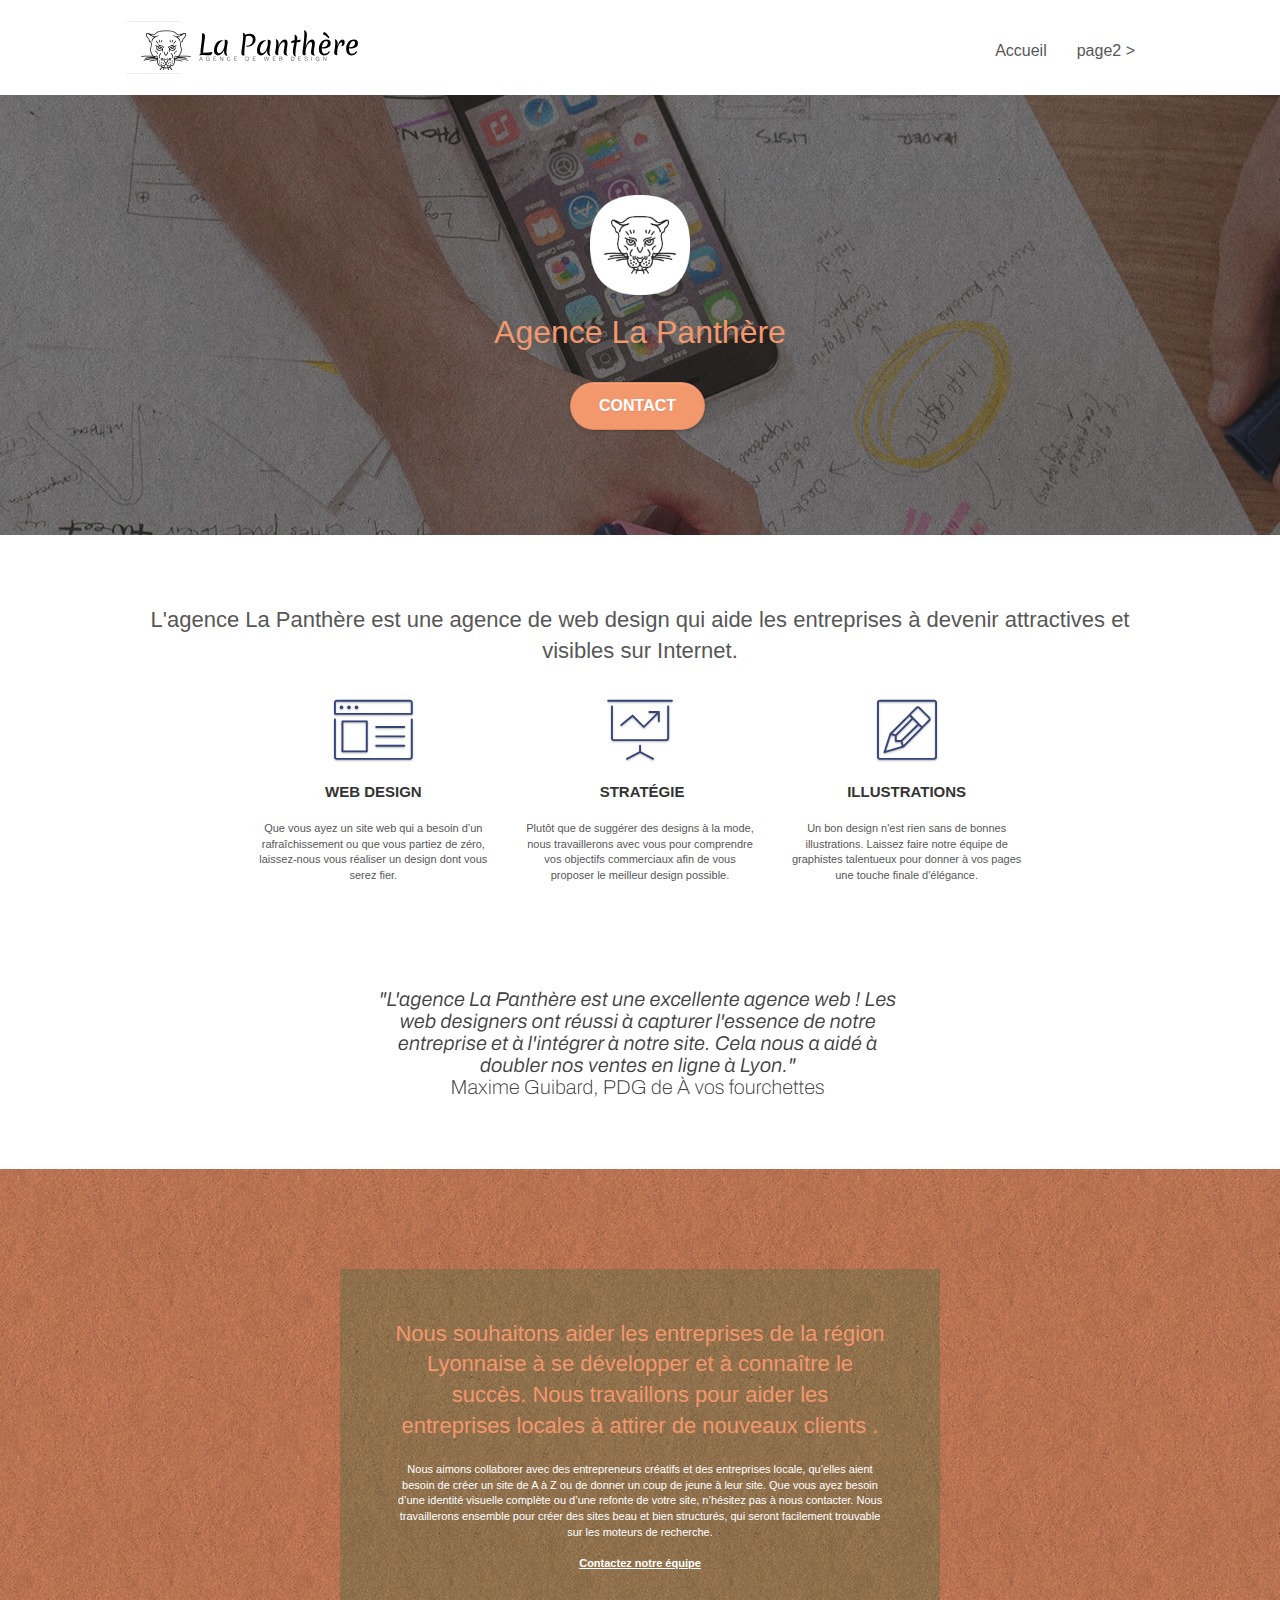
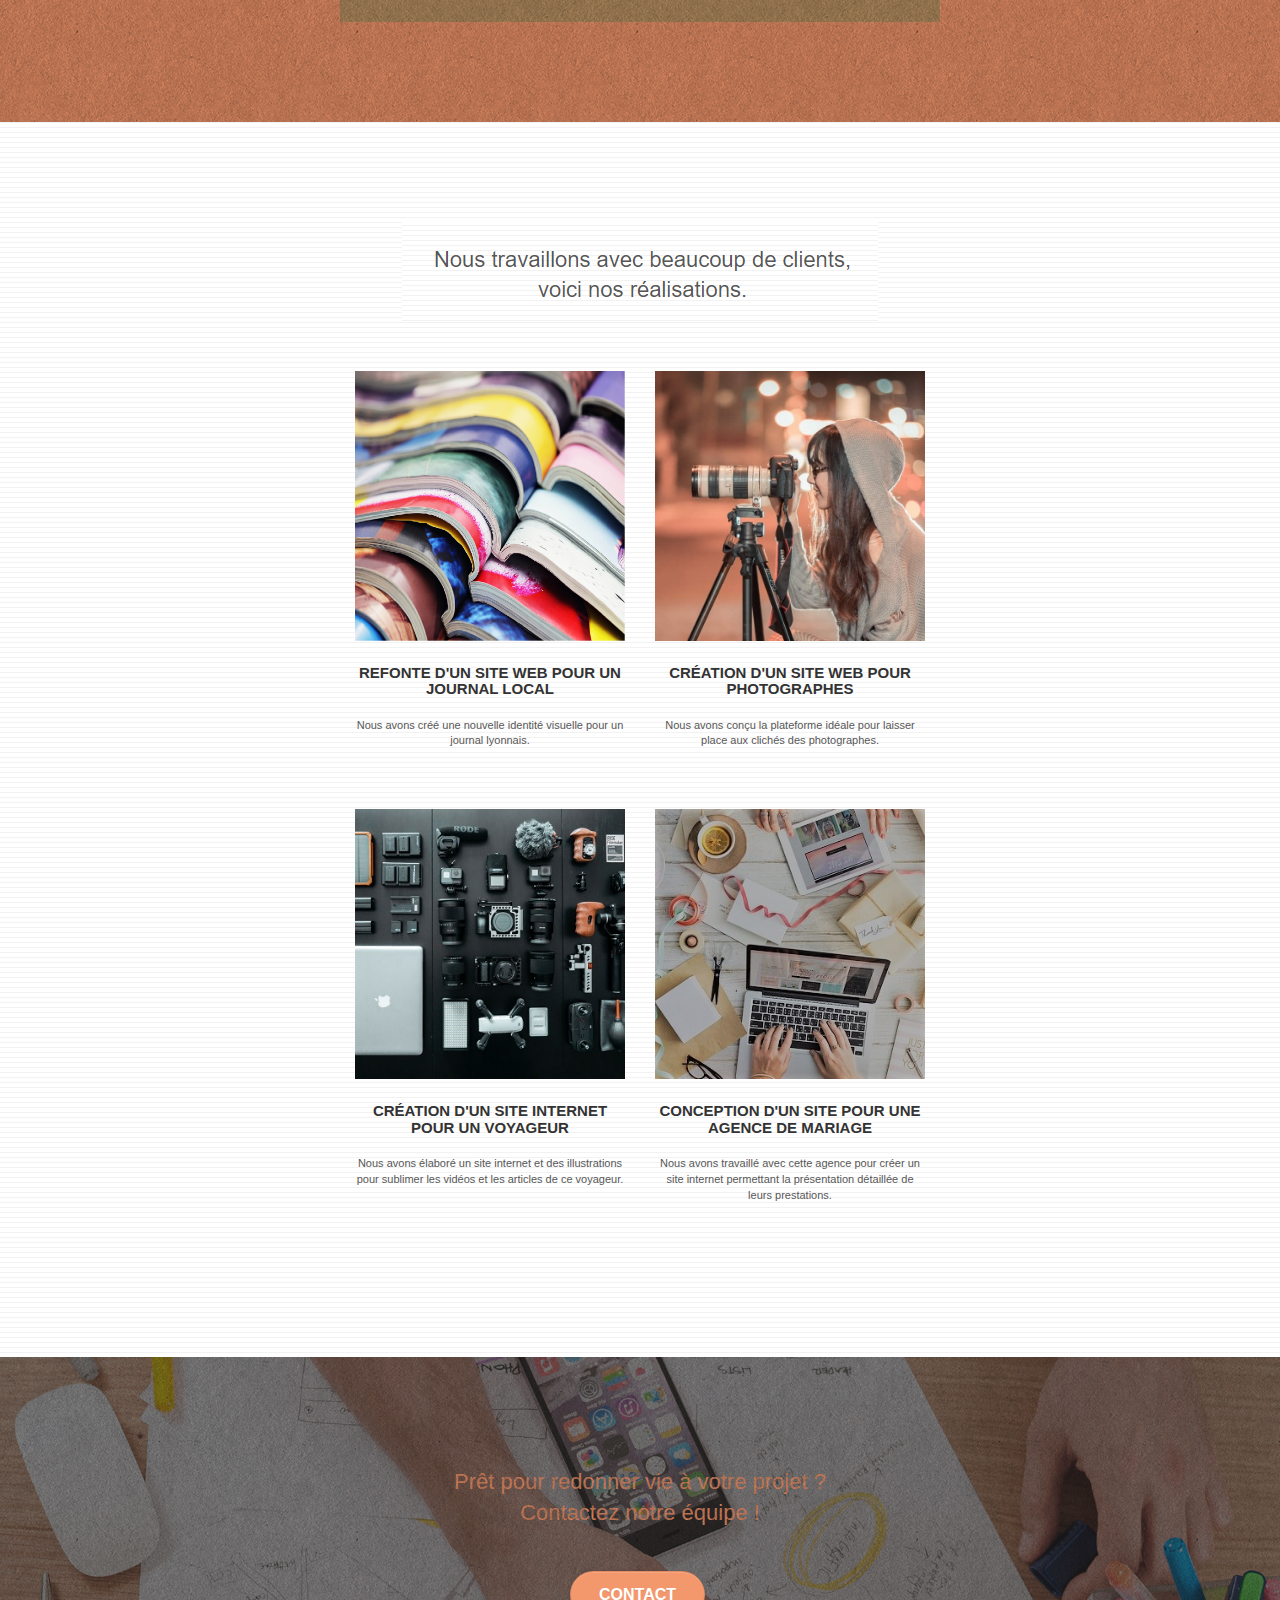
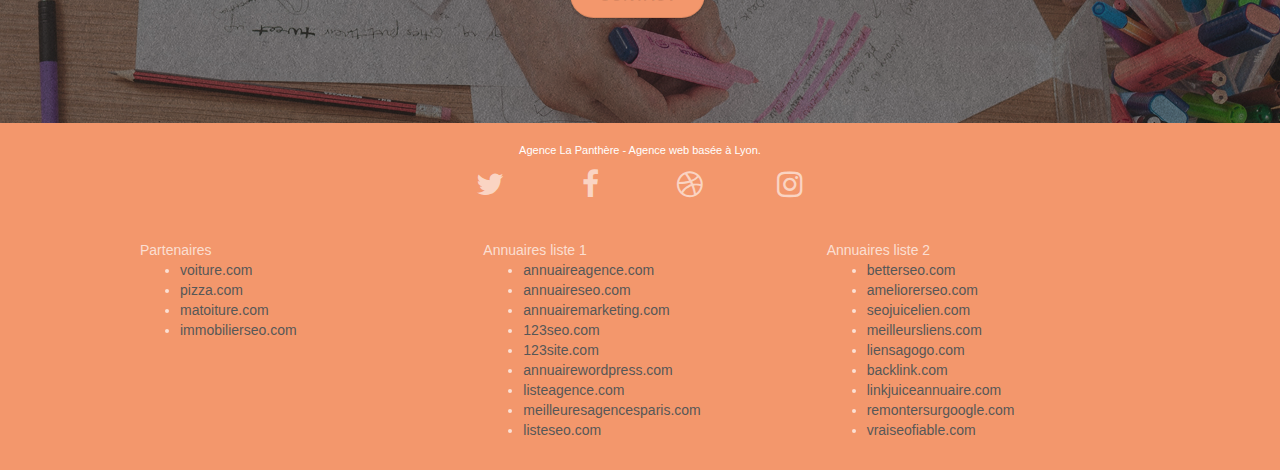
==== index.html @ 5bd0bd80 "website la Panthère optimisé SEO" ====
<!doctype html>
<html lang="Default">
<head>
    <meta charset="utf-8">
    <meta name="keywords" content="seo, google, site web, site internet, agence design paris, agence design, agence design,agence design,agence design,agence design,agence design,agence design,agence design,agence design">
    <meta name="description" content="La Panthère est une agence webdesign à Lyon. Nous accompagnons nos clients dans leur stratégie : design, illustrations, conseils. Découvrez l'agence.">
    <meta name="viewport" content="width=device-width, initial-scale=1.0, viewport-fit=cover">
    <link rel="shortcut icon" type="image/png" href="favicon.jpg">
    
	<link rel="stylesheet" type="text/css" href="./css/bootstrap.css">
	<link rel="stylesheet" type="text/css" href="style.css">
	<link rel="stylesheet" type="text/css" href="./css/font-awesome.css">
	<link rel="stylesheet" type="text/css" href="./css/et-line.css">
	
    
	<script src="./js/jquery-2.1.0.js"></script>
	<script src="./js/bootstrap.js"></script>
	<script src="./js/blocs.js"></script>
	<script src="./js/jquery.touchSwipe.js" defer></script>
	<script src="./js/gmaps.js"></script>

    <title>La Panthère | Agence Web | Design | Lyon</title>

    
<!-- Analytics -->
 
<!-- Analytics END -->
    
</head>
<body>
<!-- Principal conteneur -->
<div class="page-container">
    
<!-- bloc-0 -->
<div class="bloc bgc-white l-bloc " id="bloc-0">
	<div class="container bloc-sm">

		<nav class="navbar row">
			<div class="navbar-header">
				<div class="keywords" style="color:#cccccc;font-size:1px;">Agence web à paris, stratégie web, web design, illustrations, design de site web, site web, web, internet, site internet, site</div>
				<a class="navbar-brand" href="index.html"><img src="img/agence-la-panthere-monochrome.svg" alt="paris web design logo agence web meilleure agence" height="40" /></a>
				<div class="keywords" style="color:#cccccc;font-size:1px;">Agence web à paris, stratégie web, web design, illustrations, design de site web, site web, web, internet, site internet, site</div>
				<button id="nav-toggle" type="button" class="ui-navbar-toggle navbar-toggle" data-toggle="collapse" data-target=".navbar-1">
					<span class="sr-only">Toggle navigation</span><span class="icon-bar"></span><span class="icon-bar"></span><span class="icon-bar"></span>
				</button>
			</div>
			<div class="collapse navbar-collapse navbar-1 special-dropdown-nav">
				<ul class="site-navigation nav navbar-nav">
					<li>
						<a href="index.html">Accueil</a>
					</li>
					<li>
					</li>
					<li>
						<a href="page2.html">page2 &gt;</a>
					</li>
				</ul>
			</div>
		</nav>
	</div>
</div>
<!-- bloc-0 END -->

<!-- bloc-1-presentation -->
<div class="bloc bgc-dark-slate-blue bg-banniere d-bloc bg-t-edge bloc-bg-texture texture-paper b-parallax" id="bloc-1-hero">
	<div class="container bloc-lg">
		<div class="row tight-width-whitespace">
			<div class="col-sm-12">
				<img src="img/logo.png" class="center-block image-resize-mode" width="100" alt="Agence La Panthère, agence web paris, création logo paris" />
				<h1 class="text-center hero-bloc-text tc-white ">
					Agence La Panthère
				</h1>
				<div class="text-center">
					<a href="page2.html" class="btn btn-lg btn-clean btn-rd cta-hero btn-atomic-tangerine" id="cta-hero">Contact</a>
				</div>
			</div>
		</div>
	</div>
</div>
<!-- bloc-1-presentation END -->

<!-- bloc-2-services -->
<div class="bloc bgc-white l-bloc" id="bloc-2-services">
	<div class="container bloc-md">
		<div class="row">
			<div class="col-sm-12 text-center">
				<h2>L'agence La Panthère est une agence de web design qui aide les entreprises à devenir attractives et visibles sur Internet.</h2>
			</div>
		</div>
		<div class="row voffset-lg med-width-whitespace">
			<div class="col-sm-4">
				<div class="text-center">
					<span class="et-icon-browser sm-shadow icon-dark-slate-blue icons icon-lg"></span>
				</div>
				<h3 class="mg-md text-center">
					Web design
				</h3>
				<p class="text-center ">
					Que vous ayez un site web qui a besoin d&rsquo;un rafraîchissement ou que vous partiez de zéro, laissez-nous vous réaliser un design dont vous serez fier.
				</p>
			</div>
			<div class="col-sm-4">
				<div class="text-center">
					<span class="et-icon-presentation sm-shadow icon-dark-slate-blue icons icon-lg"></span>
				</div>
				<h3 class="mg-md text-center">
					&nbsp;Stratégie
				</h3>
				<p class="text-center ">
					Plutôt que de suggérer des designs à la mode, nous travaillerons avec vous pour comprendre vos objectifs commerciaux afin de vous proposer le meilleur design possible.<br>
				</p>
			</div>
			<div class="col-sm-4">
				<div class="text-center">
					<span class="et-icon-edit sm-shadow icon-dark-slate-blue icons icon-lg"></span>
				</div>
				<h3 class="mg-md text-center">
					Illustrations
				</h3>
				<p class="text-center ">
					Un bon design n'est rien sans de bonnes illustrations. Laissez faire notre équipe de graphistes talentueux pour donner à vos pages une touche finale d'élégance.
				</p>
			</div>
		</div>
		<div class="row voffset-lg voffset">
			<div class="col-xs-12 col-md-8 col-md-offset-2 text-center">
				<img alt="agence web, agence web paris, web design paris, stratégie web" src="img/citation.png" />

			</div>
		</div>
	</div>
</div>
<!-- bloc-2-services END -->

<!-- bloc-3-what-i-do -->
<div class="bloc tc-white bgc-atomic-tangerine bg-presentation d-bloc bloc-bg-texture texture-paper b-parallax" id="bloc-3-what-i-do">
	<div class="container bloc-lg">
		<div class="row tight-width-whitespace black-background">
			<div class="col-sm-12">
				<h2 class="mg-md text-center tc-white">
					Nous souhaitons aider les entreprises de la région Lyonnaise à se développer et à connaître le succès. Nous travaillons pour aider les entreprises locales à attirer de nouveaux clients .<br>
				</h2>
				<p class="text-center white">
					Nous aimons collaborer avec des entrepreneurs créatifs et des entreprises locale, qu’elles aient besoin de créer un site de A à Z ou de donner un coup de jeune à leur site. Que vous ayez besoin d’une identité visuelle complète ou d’une refonte de votre site, n’hésitez pas à nous contacter. Nous travaillerons ensemble pour créer des sites beau et bien structurés, qui seront facilement trouvable sur les moteurs de recherche. <br><br><a class="ltc-white bold-link" href="page2.html">Contactez notre équipe</a><br>
				</p>
			</div>
		</div>
	</div>
</div>
<!-- bloc-3-what-i-do END -->

<!-- bloc-4-portfolio -->
<div class="bloc bgc-white bg-lines-h2-bg bg-repeat l-bloc" id="bloc-4-portfolio">
	<div class="container bloc-lg">
		<div class="row">
			<div class="col-sm-12 text-center">
				<img alt="agence web, agence web paris, web design paris, stratégie web" src="img/title2.png" />
			</div>
		</div>
		<div class="row tight-width-whitespace portfolio-row">
			<div class="col-sm-6">
				<a href="#" data-lightbox="img/1.jpg" data-gallery-id="gallery-1" data-caption="Refonte d'un site web pour un journal local" data-frame="snapshot-lb"><img src="img/1.jpg" alt="paris web design logo agence web meilleure agence et refonte site web journal" class="img-responsive portfolio-thumb" /></a>
				<h3 class="mg-md text-center">
					Refonte d'un site web pour un journal local
				</h3>
				<p class="text-center">
					Nous avons créé une nouvelle identité visuelle pour un journal lyonnais.
				</p>
			</div>
			<div class="col-sm-6">
				<a href="#" data-lightbox="img/2.jpg" data-gallery-id="gallery-1" data-caption="Création d'un site web pour photographes" data-frame="snapshot-lb"><img src="img/2.jpg" class="img-responsive portfolio-thumb" alt="paris web design logo agence web meilleure agence, Création d'un site web pour photographes" /></a>
				<h3 class="mg-md text-center">
					Création d'un site web pour photographes
				</h3>
				<p class="text-center">
					Nous avons conçu la plateforme idéale pour laisser place aux clichés des photographes.
				</p>
			</div>
		</div>
		<div class="row tight-width-whitespace portfolio-row">
			<div class="col-sm-6">
				<a href="#" data-lightbox="img/3.bmp" data-gallery-id="gallery-1" data-caption="Création d'un site internet pour un voyageur" data-frame="snapshot-lb"><img src="img/3.bmp" class="img-responsive portfolio-thumb" alt="paris web design logo agence web meilleure agence, Création d'un site web pour voyageur"/></a>
				<h3 class="mg-md text-center">
					Création d'un site internet pour un voyageur
				</h3>
				<p class="text-center">
					Nous avons élaboré un site internet et des illustrations pour sublimer les vidéos et les articles de ce voyageur.
				</p>
			</div>
			<div class="col-sm-6">
				<a href="#" data-lightbox="img/4.bmp" data-gallery-id="gallery-1" data-caption="Conception d'un site pour une agence de mariage" data-frame="snapshot-lb"><img src="img/4.bmp" class="img-responsive portfolio-thumb" alt="paris web design logo agence web meilleure agence, Création d'un site web pour agence de mariage" /></a>
				<h3 class="mg-md text-center">
					Conception d'un site pour une agence de mariage
				</h3>
				<p class="text-center">
					Nous avons travaillé avec cette agence pour créer un site internet permettant la présentation détaillée de leurs prestations.
				</p>
			</div>
		</div>
	</div>
</div>
<!-- bloc-4-portfolio END -->

<!-- bloc-5-cta -->
<div class="bloc bgc-dark-slate-blue bg-banniere d-bloc bloc-bg-texture texture-paper" id="bloc-5-cta">
	<div class="container bloc-lg">
		<div class="row">
			<h2 class="mg-md text-center tc-white">
				Prêt pour redonner vie à votre projet ?<br>Contactez notre équipe !
			</h2>
			<div class="col-sm-12 text-center">
				<a href="page2.html" class="btn btn-atomic-tangerine btn-clean btn-rd btn-lg cta-hero">Contact</a>
			</div>
		</div>
	</div>
</div>
<!-- bloc-5-cta END -->

<!-- Footer - bloc-8 -->
<div class="bloc bgc-atomic-tangerine d-bloc" id="bloc-8">
	<div class="container bloc-sm">
		<div class="row">
			<div class="col-sm-12">
				<p class="text-center white">
					Agence La Panthère - Agence web basée à Lyon.<br>
				</p>
				<div class="row row-no-gutters social">
					<div class="col-sm-3">
						<div class="text-center">
							<a class="social" href="index.html"><span class="fa fa-twitter icon-md"></span></a>
						</div>
					</div>
					<div class="col-sm-3">
						<div class="text-center">
							<a class="social" href="index.html"><span class="fa fa-facebook icon-md"></span></a>
						</div>
					</div>
					<div class="col-sm-3">
						<div class="text-center">
							<a class="social" href="index.html"><span class="fa fa-dribbble icon-md"></span></a>
						</div>
					</div>
					<div class="col-sm-3">
						<div class="text-center">
							<a class="social" href="index.html"><span class="fa fa-instagram icon-md"></span></a>
						</div>
					</div>
					<div class="keywords" style="color:#F3976C;">Agence web à paris, stratégie web, web design, illustrations, design de site web, site web, web, internet, site internet, site</div>
				</div>
				<div class="row">
					<div class="col-sm-4">
						Partenaires
							<ul>
								<li><a href="voiture.com">voiture.com</a></li>
								<li><a href="pizza.com">pizza.com</a></li>
								<li><a href="matoiture.com">matoiture.com</a></li>
								<li><a href="immobilierseo.com">immobilierseo.com</a></li>
							</ul>		
					</div>
					<div class="col-sm-4">
						Annuaires liste 1
						<ul>
							<li><a href="annuaireagence.com">annuaireagence.com</a></li>
							<li><a href="annuaireseo.com">annuaireseo.com</a></li>
							<li><a href="annuairemarketing.com">annuairemarketing.com</a></li>
							<li><a href="123seoture.com">123seo.com</a></li>
							<li><a href="123site.com">123site.com</a></li>
							<li><a href="annuairewordpress.com">annuairewordpress.com</a></li>
							<li><a href="listeagence.com">listeagence.com</a></li>
							<li><a href="meilleuresagencesparis.com">meilleuresagencesparis.com</a></li>
							<li><a href="listeseo.com">listeseo.com</a></li>
						</ul>
					</div>
					<div class="col-sm-4">
						Annuaires liste 2
						<ul>
							<li><a href="betterseo.com">betterseo.com</a></li>
							<li><a href="ameliorerseo.com">ameliorerseo.com</a></li>
							<li><a href="seojuicelien.com">seojuicelien.com</a></li>
							<li><a href="meilleursliens.com">meilleursliens.com</a></li>
							<li><a href="liensagogo.com">liensagogo.com</a></li>
							<li><a href="backlink.com">backlink.com</a></li>
							<li><a href="linkjuiceannuaire.com">linkjuiceannuaire.com</a></li>
							<li><a href="remontersurgoogle.com">remontersurgoogle.com</a></li>
							<li><a href="vraiseofiable.com">vraiseofiable.com</a></li>
						</ul>
					</div>
				</div>
			</div>
		</div>
	</div>
</div>
<!-- Footer - bloc-8 END -->

</div>
<!-- Principal conteneur END -->
    

</body>
</html>
---- style.css ----
body {
    margin: 0;
    padding: 0;
    background: #FFF;
    overflow-x: hidden;
    -webkit-font-smoothing: antialiased;
    -moz-osx-font-smoothing: grayscale;
}

a,
button {
    transition: all .3s ease-in-out;
    outline: none!important;
}

a:hover {
    text-decoration: none;
    cursor: pointer;
}

#page-loading-blocs-notifaction {
    position: fixed;
    top: 0;
    bottom: 0;
    width: 100%;
    z-index: 100000;
    background: #FFFFFF url("img/pageload-spinner.gif") no-repeat center center;
}

.bloc {
    width: 100%;
    clear: both;
    background: 50% 50% no-repeat;
    padding: 0 50px;
    -webkit-background-size: cover;
    -moz-background-size: cover;
    -o-background-size: cover;
    background-size: cover;
    position: relative;
}

.bloc .container {
    padding-left: 0;
    padding-right: 0;
}

.bloc-lg {
    padding: 100px 50px;
}

.bloc-md {
    padding: 50px;
}

.bloc-sm {
    padding: 20px 50px;
}

.bg-center,
.bg-l-edge,
.bg-r-edge,
.bg-t-edge,
.bg-b-edge,
.bg-tl-edge,
.bg-bl-edge,
.bg-tr-edge,
.bg-br-edge,
.bg-repeat {
    -webkit-background-size: auto!important;
    -moz-background-size: auto!important;
    -o-background-size: auto!important;
    background-size: auto!important;
}

.bg-repeat {
    background: repeat;
}

.bg-t-edge {
    background: top no-repeat;
}

.bloc-bg-texture::before {
    content: "";
    background-size: 2px 2px;
    position: absolute;
    top: 0;
    bottom: 0;
    left: 0;
    right: 0;
}

.texture-paper::before {
    background: url("img/texture-paper.png");
    background-size: 280px 280px;
}

.b-parallax {
    background-attachment: fixed;
}

.d-bloc {
    color: rgba(255, 255, 255, .7);
}

.d-bloc button:hover {
    color: rgba(255, 255, 255, .9);
}

.d-bloc .icon-round,
.d-bloc .icon-square,
.d-bloc .icon-rounded,
.d-bloc .icon-semi-rounded-a,
.d-bloc .icon-semi-rounded-b {
    border-color: rgba(255, 255, 255, .9);
}

.d-bloc .divider-h span {
    border-color: rgba(255, 255, 255, .2);
}

.d-bloc .a-btn,
.d-bloc .navbar a,
.d-bloc .navbar-brand,
.d-bloc a .icon-sm,
.d-bloc a .icon-md,
.d-bloc a .icon-lg,
.d-bloc a .icon-xl,
.d-bloc h1 a,
.d-bloc h2 a,
.d-bloc h3 a,
.d-bloc h4 a,
.d-bloc h5 a,
.d-bloc h6 a,
.d-bloc p a {
    color: rgba(255, 255, 255, .6);
}

.d-bloc .a-btn:hover,
.d-bloc .navbar a:hover,
.d-bloc .navbar-brand:hover,
.d-bloc a:hover .icon-sm,
.d-bloc a:hover .icon-md,
.d-bloc a:hover .icon-lg,
.d-bloc a:hover .icon-xl,
.d-bloc h1 a:hover,
.d-bloc h2 a:hover,
.d-bloc h3 a:hover,
.d-bloc h4 a:hover,
.d-bloc h5 a:hover,
.d-bloc h6 a:hover,
.d-bloc p a:hover {
    color: rgba(255, 255, 255, 1);
}

.d-bloc .navbar-toggle .icon-bar {
    background: rgba(255, 255, 255, 1);
}

.d-bloc .btn-wire,
.d-bloc .btn-wire:hover {
    color: rgba(255, 255, 255, 1);
    border-color: rgba(255, 255, 255, 1);
}

.d-bloc .panel {
    color: rgba(0, 0, 0, .5);
}

.d-bloc .panel button:hover {
    color: rgba(0, 0, 0, .7);
}

.d-bloc .panel icon {
    border-color: rgba(0, 0, 0, .7);
}

.d-bloc .panel .divider-h span {
    border-color: rgba(0, 0, 0, .1);
}

.d-bloc .panel .a-btn {
    color: rgba(0, 0, 0, .6);
}

.d-bloc .panel .a-btn:hover {
    color: rgba(0, 0, 0, 1);
}

.d-bloc .panel .btn-wire,
.d-bloc .panel .btn-wire:hover {
    color: rgba(0, 0, 0, .7);
    border-color: rgba(0, 0, 0, .3);
}

.d-bloc .panel,
.l-bloc {
    color: rgba(0, 0, 0, .5);
}

.d-bloc .panel button:hover,
.l-bloc button:hover {
    color: rgba(0, 0, 0, .7);
}

.l-bloc .icon-round,
.l-bloc .icon-square,
.l-bloc .icon-rounded,
.l-bloc .icon-semi-rounded-a,
.l-bloc .icon-semi-rounded-b {
    border-color: rgba(0, 0, 0, .7);
}

.d-bloc .panel .divider-h span,
.l-bloc .divider-h span {
    border-color: rgba(0, 0, 0, .1);
}

.d-bloc .panel .a-btn,
.l-bloc .a-btn,
.l-bloc .navbar a,
.l-bloc .navbar-brand,
.l-bloc a .icon-sm,
.l-bloc a .icon-md,
.l-bloc a .icon-lg,
.l-bloc a .icon-xl,
.l-bloc h1 a,
.l-bloc h2 a,
.l-bloc h3 a,
.l-bloc h4 a,
.l-bloc h5 a,
.l-bloc h6 a,
.l-bloc p a {
    color: rgba(0, 0, 0, .6);
}

.d-bloc .panel .a-btn:hover,
.l-bloc .a-btn:hover,
.l-bloc .navbar a:hover,
.l-bloc .navbar-brand:hover,
.l-bloc a:hover .icon-sm,
.l-bloc a:hover .icon-md,
.l-bloc a:hover .icon-lg,
.l-bloc a:hover .icon-xl,
.l-bloc h1 a:hover,
.l-bloc h2 a:hover,
.l-bloc h3 a:hover,
.l-bloc h4 a:hover,
.l-bloc h5 a:hover,
.l-bloc h6 a:hover,
.l-bloc p a:hover {
    color: rgba(0, 0, 0, 1);
}

.l-bloc .navbar-toggle .icon-bar {
    color: rgba(0, 0, 0, .6);
}

.d-bloc .panel .btn-wire,
.d-bloc .panel .btn-wire:hover,
.l-bloc .btn-wire,
.l-bloc .btn-wire:hover {
    color: rgba(0, 0, 0, .7);
    border-color: rgba(0, 0, 0, .3);
}

.voffset {
    margin-top: 30px;
}

.voffset-lg {
    margin-top: 80px;
}

.row-no-gutters {
    margin-right: 0;
    margin-left: 0;
}

.row.row-no-gutters > [class^="col-"],
.row.row-no-gutters > [class*=" col-"] {
    padding-right: 0;
    padding-left: 0;
}

#bloc-1-hero h1 {
    font-size: 32px;
}

.navbar {
    margin-bottom: 0;
    z-index: 1;
}

.navbar-brand {
    height: auto;
    padding: 3px 15px;
    font-size: 25px;
    font-weight: normal;
    font-weight: 600;
    line-height: 44px;
}

.navbar-brand img {
    max-height: 200px;
    margin: 0 5px 0 0;
    display: inline;
}

.navbar-brand img[src$=svg] {
    min-width: 100px;
}

.nav-center .navbar-brand img {
    margin: 0;
}

.navbar .nav {
    padding-top: 2px;
    margin-right: -16px;
    float: right;
    z-index: 1;
}

.nav > li {
    float: left;
    margin-top: 4px;
    font-size: 16px;
}

.navbar-nav .open .dropdown-menu > li > a {
    text-align: inherit;
}

.nav > li a:hover,
.nav > li a:focus {
    background: transparent;
}

.navbar-toggle {
    margin: 10px 10px 0 0;
    border: 0px;
}

.navbar-toggle:hover {
    background: transparent!important;
}

.navbar-toggle .icon-bar {
    background-color: rgba(0, 0, 0, .5);
    width: 26px;
}

.nav-invert .navbar .nav {
    float: left;
}

.nav-invert .navbar-header,
.nav-invert .navbar-brand {
    float: right;
    position: relative;
    z-index: 2;
}

@media (min-width: 768px) {
    .site-navigation {
        position: absolute;
        top: 50%;
        right: 20px;
        transform: translate(0, -50%);
        -webkit-transform: translateY(-50%);
    }
    .nav > li .dropdown-menu a,
    .nav > li .dropdown-menu a:hover {
        color: #484848;
    }
    .nav-invert .site-navigation {
        left: 0;
        right: 0;
    }
    .nav-center {
        text-align: center;
    }
    .nav-center .navbar-header {
        width: 100%;
    }
    .nav-center .navbar-header,
    .nav-center .navbar-brand,
    .nav-center .nav > li {
        float: none;
        display: inline-block;
    }
    .nav-center .site-navigation {
        position: relative;
        width: 100%;
        right: 0;
        margin-right: 0px;
        margin-top: 20px;
    }
    .nav-center.mini-nav .navbar-toggle {
        float: none;
        margin: 10px auto 0;
    }
}

.nav > li > .dropdown a {
    background: none!important;
    display: block;
    padding: 14px 15px;
}

nav .caret {
    margin: 0 5px;
}

.dropdown-menu .dropdown-menu {
    top: -8px;
    left: 100%;
}

.dropdown-menu .dropmenu-flow-right {
    top: 100%;
    left: 0;
    margin-left: -1px;
    border-top-left-radius: 0;
    border-top-right-radius: 0;
}

.dropdown-menu .dropdown span {
    border: 4px solid black;
    border-top-color: transparent;
    border-right-color: transparent;
    border-bottom-color: transparent;
    margin: 6px -5px 0 0!important;
    float: right;
}

.mg-md {
    margin-top: 10px;
    margin-bottom: 20px;
}

.mg-lg {
    margin-top: 10px;
    margin-bottom: 40px;
}

.btn {
    margin: 0 5px 5px 0;
}

.btn.pull-right {
    margin: 0 0 5px 5px;
}

.btn-d,
.btn-d:hover,
.btn-d:focus {
    color: #FFF;
    background: rgba(0, 0, 0, .3);
}

button {
    outline: none!important;
}

.btn-rd {
    border-radius: 40px;
}

.btn-clean {
    border: 1px solid rgba(0, 0, 0, .08);
    border-bottom-color: rgba(0, 0, 0, .1);
    text-shadow: 0 1px 0 rgba(0, 0, 1, .1);
    box-shadow: 0 1px 3px rgba(0, 0, 1, .25), inset 0 1px 0 0 rgba(255, 255, 255, .15);
}

.icon-md {
    font-size: 30px!important;
}

.icon-lg {
    font-size: 60px!important;
}

.sm-shadow {
    text-shadow: 0 1px 2px rgba(0, 0, 0, .3);
}

.panel-sq,
.panel-sq .panel-heading,
.panel-sq .panel-footer {
    border-radius: 0;
}

.panel-rd {
    border-radius: 30px;
}

.panel-rd .panel-heading {
    border-radius: 29px 29px 0 0;
}

.panel-rd .panel-footer {
    border-radius: 0 0 29px 29px;
}

.form-control {
    border-color: rgba(0, 0, 0, .1);
    box-shadow: none;
}

.scrollToTop {
    width: 40px;
    height: 40px;
    position: fixed;
    bottom: 20px;
    right: 20px;
    opacity: 0;
    z-index: 500;
    transition: all .3s ease-in-out;
}

.scrollToTop span {
    margin-top: 6px;
}

.showScrollTop {
    font-size: 14px;
    opacity: 1;
}

a[data-lightbox] {
    position: relative;
    display: block;
    text-align: center;
}

a[data-lightbox]:hover::before {
    content: "+";
    font-family: "HelveticaNeue-Light", "Helvetica Neue Light", "Helvetica Neue", Helvetica, Arial;
    font-size: 32px;
    width: 50px;
    height: 50px;
    margin-left: -25px;
    border-radius: 50%;
    background: rgba(0, 0, 0, .6);
    color: #FFF;
    font-weight: 100;
    z-index: 1;
    position: absolute;
    top: 50%;
    transform: translateY(-50%);
    -webkit-transform: translateY(-50%);
}

a[data-lightbox]:hover img {
    opacity: 0.6;
    -webkit-animation-fill-mode: none;
    animation-fill-mode: none;
}

#lightbox-modal {
    display: flex;
    align-items: center;
}

#lightbox-modal .modal-dialog {
    width: 90%;
    max-width: 900px;
    margin: 0 auto 0;
}

#lightbox-modal .modal-dialog img {
    max-height: 90vh;
    margin: 0 auto;
}

.lightbox-caption {
    padding: 20px;
    color: #FFF;
    background: rgba(0, 0, 0, .5);
    position: absolute;
    left: 15px;
    right: 15px;
    bottom: 5px;
}

.close-lightbox {
    color: #FFF;
    font-size: 30px;
    position: absolute;
    top: 20px;
    right: 20px;
    z-index: 20;
    background: rgba(0, 0, 0, .5);
    border: none;
    line-height: 30px;
    padding: 0 9px 5px;
    opacity: 0.3;
}

.close-lightbox:hover,
.next-lightbox:hover,
.prev-lightbox:hover {
    opacity: 1.0;
    color: #FFF;
}

.next-lightbox,
.prev-lightbox {
    font-size: 20px;
    color: rgba(255, 255, 255, .9);
    background: rgba(0, 0, 0, .5);
    transition: all .2s ease-in-out;
    position: absolute;
    top: 45%;
    z-index: 1;
    opacity: 0.4;
}

.next-lightbox {
    padding: 6px 8px 1px 13px;
    right: 25px;
}

.prev-lightbox {
    padding: 6px 13px 1px 10px;
    left: 25px;
}

.snapshot-lb .modal-body {
    padding-bottom: 45px;
}

.snapshot-lb .lightbox-caption {
    padding: 0;
    color: rgba(0, 0, 0, .5);
    background: none;
}

h1,
h2,
h3,
h4,
h5,
h6,
p,
label,
.btn,
a {
    font-family: "helvetica";
    font-weight: 400;
    color: #575757!important;
}

.container {
    max-width: 1000px;
}

.hero-bloc-text {
    font-size: 38px;
}

.hero-bloc-text-sub {
    font-size: 36px;
}

.statement-bloc-text {
    line-height: 26px;
    font-style: italic;
    font-size: 20px;
    text-align: center;
    font-weight: lighter;
    max-width: 520px;
    margin: auto auto auto auto;
}

p {
    font-size: 11px;
}

.tight-width-whitespace {
    max-width: 600px;
    margin: auto auto auto auto;
}

.h1 {
    font-size: 20px;
    font-family: "Open Sans";
}

.cta-hero {
    margin-top: 22px;
    color: #FFFFFF!important;
    text-transform: uppercase;
    padding: 12px 28px 12px 28px;
    font-size: 16px;
    font-weight: 700;
}

.social {
    max-width: 400px;
    margin: auto auto auto auto;
}

h2 {
    font-size: 22px;
    line-height: 1.4em;
}

h3 {
    font-size: 15px;
    text-transform: uppercase;
    font-weight: 700;
    color: #333333!important;
}

.med-width-whitespace {
    max-width: 800px;
    margin: auto auto auto auto;
    box-shadow: 0px 0px 0px #000000;
}

h1 {
    color: #333333!important;
}

h4 {
    color: #333333!important;
}

.icons {
    margin-bottom: 14px;
    margin-top: 24px;
}

.white {
    color: #FFFFFF!important;
}

.portfolio-thumb {
    margin-bottom: 24px;
}

.portfolio-row {
    margin-bottom: 44px;
    margin-top: 50px;
}

.avatar {
    box-shadow: 0px 4px 9px rgba(0, 0, 0, 0.3);
}

.black-background {
    background-color: rgba(165, 147, 99, 0.7);
    padding: 40px 40px 40px 40px;
}

.bold-link {
    font-weight: 900;
    text-decoration: underline!important;
}

.bgc-white {
    background-color: #FFFFFF;
}

.bgc-dark-slate-blue {
    background-color: #364577;
}

.bgc-atomic-tangerine {
    background-color: #F3976C;
}

.tc-white {
    color: #F3976C!important;
}

.btn-atomic-tangerine {
    background: #F3976C;
    color: #FFFFFF!important;
}

.btn-atomic-tangerine:hover {
    background: #c27956!important;
    color: #FFFFFF!important;
}

.ltc-white {
    color: #FFFFFF!important;
}

.ltc-white:hover {
    color: #cccccc!important;
}

.ltc-atomic-tangerine {
    color: #F3976C!important;
}

.ltc-atomic-tangerine:hover {
    color: #c27956!important;
}

.icon-dark-slate-blue {
    color: #364577!important;
    border-color: #364577!important;
}

.bg-dots-bg {
    background-image: url("img/dots-bg.png");
}

.bg-lines-h2-bg {
    background-image: url("img/lines-h2-bg.png");
}

.bg-banniere {
    background-image: url("img/agence-la-panthere.jpg");
}

.bg-presentation {
    background-image: url("img/image-de-presentation.bmp");
}

@media (max-width: 1024px) {
    .bloc {
        padding-left: 20px;
        padding-right: 20px;
    }
    .bloc.full-width-bloc,
    .bloc-tile-2.full-width-bloc .container,
    .bloc-tile-3.full-width-bloc .container,
    .bloc-tile-4.full-width-bloc .container {
        padding-left: 0;
        padding-right: 0;
    }
}

@media (max-width: 992px) and (min-width: 768px) {
    .navbar .nav {
        max-width: 80%
    }
    .nav-center.navbar .nav {
        max-width: 100%
    }
}

@media only screen and (min-device-width: 768px) and (max-device-width: 1024px) and (orientation: landscape) {
    .b-parallax {
        background-attachment: scroll;
    }
}

@media only screen and (min-device-width: 1024px) and (max-device-width: 1366px) and (-webkit-min-device-pixel-ratio: 1.5) {
    .b-parallax {
        background-attachment: scroll;
    }
}

@media (max-width: 991px) {
    .container {
        width: 100%;
    }
    .b-parallax {
        background-attachment: scroll;
    }
    .page-container,
    #hero-bloc {
        overflow-x: hidden;
        position: relative;
    }
    .bloc {
        padding-left: constant(safe-area-inset-left);
        padding-right: constant(safe-area-inset-right);
    }
    .bloc-group,
    .bloc-group .bloc {
        display: block;
        width: 100%;
    }
    .bloc-fill-screen .fill-bloc-top-edge,
    .bloc-fill-screen .fill-bloc-bottom-edge {
        padding: 0 20px;
        padding-left: constant(safe-area-inset-left);
        padding-right: constant(safe-area-inset-right);
    }
}

@media (max-width: 767px) {
    .page-container {
        overflow-x: hidden;
        position: relative;
    }
    h1,
    h2,
    h3,
    h4,
    h5,
    h6,
    p,
    #disqus_thread {
        padding-left: 10px!important;
        padding-right: 10px!important;
    }
    .b-parallax {
        background-attachment: scroll;
    }
    .navbar .nav {
        padding-top: 0;
        border-top: 1px solid rgba(0, 0, 0, .2);
        float: none!important;
    }
    .navbar.row {
        margin-left: 0;
        margin-right: 0;
    }
    .site-navigation {
        position: inherit;
        transform: none;
        -webkit-transform: none;
        -ms-transform: none;
    }
    .nav > li {
        margin-top: 0;
        border-bottom: 1px solid rgba(0, 0, 0, .1);
        background: rgba(0, 0, 0, .05);
        text-align: left;
        padding-left: 15px;
        width: 100%;
    }
    .nav > li:hover {
        background: rgba(0, 0, 0, .08);
    }
    .dropdown .dropdown a .caret {
        float: none;
        margin: 5px 0 0 10px!important;
        border: 4px solid black;
        border-bottom-color: transparent;
        border-right-color: transparent;
        border-left-color: transparent;
    }
    #hero-bloc .navbar .nav {
        background: rgba(0, 0, 0, .8);
    }
    #hero-bloc .navbar .nav a {
        color: rgba(255, 255, 255, .6);
    }
    .hero {
        padding: 50px 0;
    }
    .hero-nav {
        left: -1px;
        right: -1px;
    }
    .navbar-collapse {
        padding: 0;
        overflow-x: hidden;
        -webkit-box-shadow: none;
        box-shadow: none;
    }
    .navbar-brand img {
        max-height: 40px;
        width: auto;
    }
    .nav-invert .navbar-header {
        float: none;
        width: 100%;
    }
    .nav-invert .navbar-toggle {
        float: left;
        margin-left: 10px;
    }
    .bloc {
        padding-left: 0;
        padding-right: 0;
    }
    .bloc-xxl,
    .bloc-xl,
    .bloc-lg {
        padding: 40px 0;
    }
    .bloc-sm,
    .bloc-md {
        padding-left: 0;
        padding-right: 0;
    }
    .bloc-tile-2 .container,
    .bloc-tile-3 .container,
    .bloc-tile-4 .container,
    .bloc-fill-screen .fill-bloc-top-edge,
    .bloc-fill-screen .fill-bloc-bottom-edge {
        padding-left: 0;
        padding-right: 0;
    }
    .a-block {
        padding: 0 10px;
    }
    .btn-dwn {
        display: none;
    }
    .voffset {
        margin-top: 5px;
    }
    .voffset-md {
        margin-top: 20px;
    }
    .voffset-lg {
        margin-top: 30px;
    }
    form {
        padding: 5px;
    }
    .close-lightbox {
        display: inline-block;
    }
    .blocsapp-device-iphone5 {
        background-size: 216px 425px;
        padding-top: 60px;
        width: 216px;
        height: 425px;
    }
    .blocsapp-device-iphone5 img {
        width: 180px;
        height: 320px;
    }
}

@media (max-width: 400px) {
    .bloc {
        padding-left: 0;
        padding-right: 0;
    }
}

@media (max-width: 767px) {
    .bloc-mob-center-text {
        text-align: center;
    }
}
---- css/et-line.css ----
@font-face {
    font-family: et-line;
    src: url(../fonts/et-line.eot);
    src: url(../fonts/et-line.eot?#iefix) format('embedded-opentype'), url(../fonts/et-line.woff) format('woff'), url(../fonts/et-line.ttf) format('truetype'), url(../fonts/et-line.svg#et-line) format('svg');
    font-weight: 400;
    font-style: normal
}

.et-icon-adjustments,
.et-icon-alarmclock,
.et-icon-anchor,
.et-icon-aperture,
.et-icon-attachment,
.et-icon-bargraph,
.et-icon-basket,
.et-icon-beaker,
.et-icon-bike,
.et-icon-book-open,
.et-icon-briefcase,
.et-icon-browser,
.et-icon-calendar,
.et-icon-camera,
.et-icon-caution,
.et-icon-chat,
.et-icon-circle-compass,
.et-icon-clipboard,
.et-icon-clock,
.et-icon-cloud,
.et-icon-compass,
.et-icon-desktop,
.et-icon-dial,
.et-icon-document,
.et-icon-documents,
.et-icon-download,
.et-icon-dribbble,
.et-icon-edit,
.et-icon-envelope,
.et-icon-expand,
.et-icon-facebook,
.et-icon-flag,
.et-icon-focus,
.et-icon-gears,
.et-icon-genius,
.et-icon-gift,
.et-icon-global,
.et-icon-globe,
.et-icon-googleplus,
.et-icon-grid,
.et-icon-happy,
.et-icon-hazardous,
.et-icon-heart,
.et-icon-hotairballoon,
.et-icon-hourglass,
.et-icon-key,
.et-icon-laptop,
.et-icon-layers,
.et-icon-lifesaver,
.et-icon-lightbulb,
.et-icon-linegraph,
.et-icon-linkedin,
.et-icon-lock,
.et-icon-magnifying-glass,
.et-icon-map,
.et-icon-map-pin,
.et-icon-megaphone,
.et-icon-mic,
.et-icon-mobile,
.et-icon-newspaper,
.et-icon-notebook,
.et-icon-paintbrush,
.et-icon-paperclip,
.et-icon-pencil,
.et-icon-phone,
.et-icon-picture,
.et-icon-pictures,
.et-icon-piechart,
.et-icon-presentation,
.et-icon-pricetags,
.et-icon-printer,
.et-icon-profile-female,
.et-icon-profile-male,
.et-icon-puzzle,
.et-icon-quote,
.et-icon-recycle,
.et-icon-refresh,
.et-icon-ribbon,
.et-icon-rss,
.et-icon-sad,
.et-icon-scissors,
.et-icon-scope,
.et-icon-search,
.et-icon-shield,
.et-icon-speedometer,
.et-icon-strategy,
.et-icon-streetsign,
.et-icon-tablet,
.et-icon-target,
.et-icon-telescope,
.et-icon-toolbox,
.et-icon-tools,
.et-icon-tools-2,
.et-icon-trophy,
.et-icon-tumblr,
.et-icon-twitter,
.et-icon-upload,
.et-icon-video,
.et-icon-wallet,
.et-icon-wine {
    font-family: et-line;
    speak: none;
    font-style: normal;
    font-weight: 400;
    font-variant: normal;
    text-transform: none;
    line-height: 1;
    -webkit-font-smoothing: antialiased;
    -moz-osx-font-smoothing: grayscale;
    display: inline-block
}

.et-icon-mobile:before {
    content: "\e000"
}

.et-icon-laptop:before {
    content: "\e001"
}

.et-icon-desktop:before {
    content: "\e002"
}

.et-icon-tablet:before {
    content: "\e003"
}

.et-icon-phone:before {
    content: "\e004"
}

.et-icon-document:before {
    content: "\e005"
}

.et-icon-documents:before {
    content: "\e006"
}

.et-icon-search:before {
    content: "\e007"
}

.et-icon-clipboard:before {
    content: "\e008"
}

.et-icon-newspaper:before {
    content: "\e009"
}

.et-icon-notebook:before {
    content: "\e00a"
}

.et-icon-book-open:before {
    content: "\e00b"
}

.et-icon-browser:before {
    content: "\e00c"
}

.et-icon-calendar:before {
    content: "\e00d"
}

.et-icon-presentation:before {
    content: "\e00e"
}

.et-icon-picture:before {
    content: "\e00f"
}

.et-icon-pictures:before {
    content: "\e010"
}

.et-icon-video:before {
    content: "\e011"
}

.et-icon-camera:before {
    content: "\e012"
}

.et-icon-printer:before {
    content: "\e013"
}

.et-icon-toolbox:before {
    content: "\e014"
}

.et-icon-briefcase:before {
    content: "\e015"
}

.et-icon-wallet:before {
    content: "\e016"
}

.et-icon-gift:before {
    content: "\e017"
}

.et-icon-bargraph:before {
    content: "\e018"
}

.et-icon-grid:before {
    content: "\e019"
}

.et-icon-expand:before {
    content: "\e01a"
}

.et-icon-focus:before {
    content: "\e01b"
}

.et-icon-edit:before {
    content: "\e01c"
}

.et-icon-adjustments:before {
    content: "\e01d"
}

.et-icon-ribbon:before {
    content: "\e01e"
}

.et-icon-hourglass:before {
    content: "\e01f"
}

.et-icon-lock:before {
    content: "\e020"
}

.et-icon-megaphone:before {
    content: "\e021"
}

.et-icon-shield:before {
    content: "\e022"
}

.et-icon-trophy:before {
    content: "\e023"
}

.et-icon-flag:before {
    content: "\e024"
}

.et-icon-map:before {
    content: "\e025"
}

.et-icon-puzzle:before {
    content: "\e026"
}

.et-icon-basket:before {
    content: "\e027"
}

.et-icon-envelope:before {
    content: "\e028"
}

.et-icon-streetsign:before {
    content: "\e029"
}

.et-icon-telescope:before {
    content: "\e02a"
}

.et-icon-gears:before {
    content: "\e02b"
}

.et-icon-key:before {
    content: "\e02c"
}

.et-icon-paperclip:before {
    content: "\e02d"
}

.et-icon-attachment:before {
    content: "\e02e"
}

.et-icon-pricetags:before {
    content: "\e02f"
}

.et-icon-lightbulb:before {
    content: "\e030"
}

.et-icon-layers:before {
    content: "\e031"
}

.et-icon-pencil:before {
    content: "\e032"
}

.et-icon-tools:before {
    content: "\e033"
}

.et-icon-tools-2:before {
    content: "\e034"
}

.et-icon-scissors:before {
    content: "\e035"
}

.et-icon-paintbrush:before {
    content: "\e036"
}

.et-icon-magnifying-glass:before {
    content: "\e037"
}

.et-icon-circle-compass:before {
    content: "\e038"
}

.et-icon-linegraph:before {
    content: "\e039"
}

.et-icon-mic:before {
    content: "\e03a"
}

.et-icon-strategy:before {
    content: "\e03b"
}

.et-icon-beaker:before {
    content: "\e03c"
}

.et-icon-caution:before {
    content: "\e03d"
}

.et-icon-recycle:before {
    content: "\e03e"
}

.et-icon-anchor:before {
    content: "\e03f"
}

.et-icon-profile-male:before {
    content: "\e040"
}

.et-icon-profile-female:before {
    content: "\e041"
}

.et-icon-bike:before {
    content: "\e042"
}

.et-icon-wine:before {
    content: "\e043"
}

.et-icon-hotairballoon:before {
    content: "\e044"
}

.et-icon-globe:before {
    content: "\e045"
}

.et-icon-genius:before {
    content: "\e046"
}

.et-icon-map-pin:before {
    content: "\e047"
}

.et-icon-dial:before {
    content: "\e048"
}

.et-icon-chat:before {
    content: "\e049"
}

.et-icon-heart:before {
    content: "\e04a"
}

.et-icon-cloud:before {
    content: "\e04b"
}

.et-icon-upload:before {
    content: "\e04c"
}

.et-icon-download:before {
    content: "\e04d"
}

.et-icon-target:before {
    content: "\e04e"
}

.et-icon-hazardous:before {
    content: "\e04f"
}

.et-icon-piechart:before {
    content: "\e050"
}

.et-icon-speedometer:before {
    content: "\e051"
}

.et-icon-global:before {
    content: "\e052"
}

.et-icon-compass:before {
    content: "\e053"
}

.et-icon-lifesaver:before {
    content: "\e054"
}

.et-icon-clock:before {
    content: "\e055"
}

.et-icon-aperture:before {
    content: "\e056"
}

.et-icon-quote:before {
    content: "\e057"
}

.et-icon-scope:before {
    content: "\e058"
}

.et-icon-alarmclock:before {
    content: "\e059"
}

.et-icon-refresh:before {
    content: "\e05a"
}

.et-icon-happy:before {
    content: "\e05b"
}

.et-icon-sad:before {
    content: "\e05c"
}

.et-icon-facebook:before {
    content: "\e05d"
}

.et-icon-twitter:before {
    content: "\e05e"
}

.et-icon-googleplus:before {
    content: "\e05f"
}

.et-icon-rss:before {
    content: "\e060"
}

.et-icon-tumblr:before {
    content: "\e061"
}

.et-icon-linkedin:before {
    content: "\e062"
}

.et-icon-dribbble:before {
    content: "\e063"
}
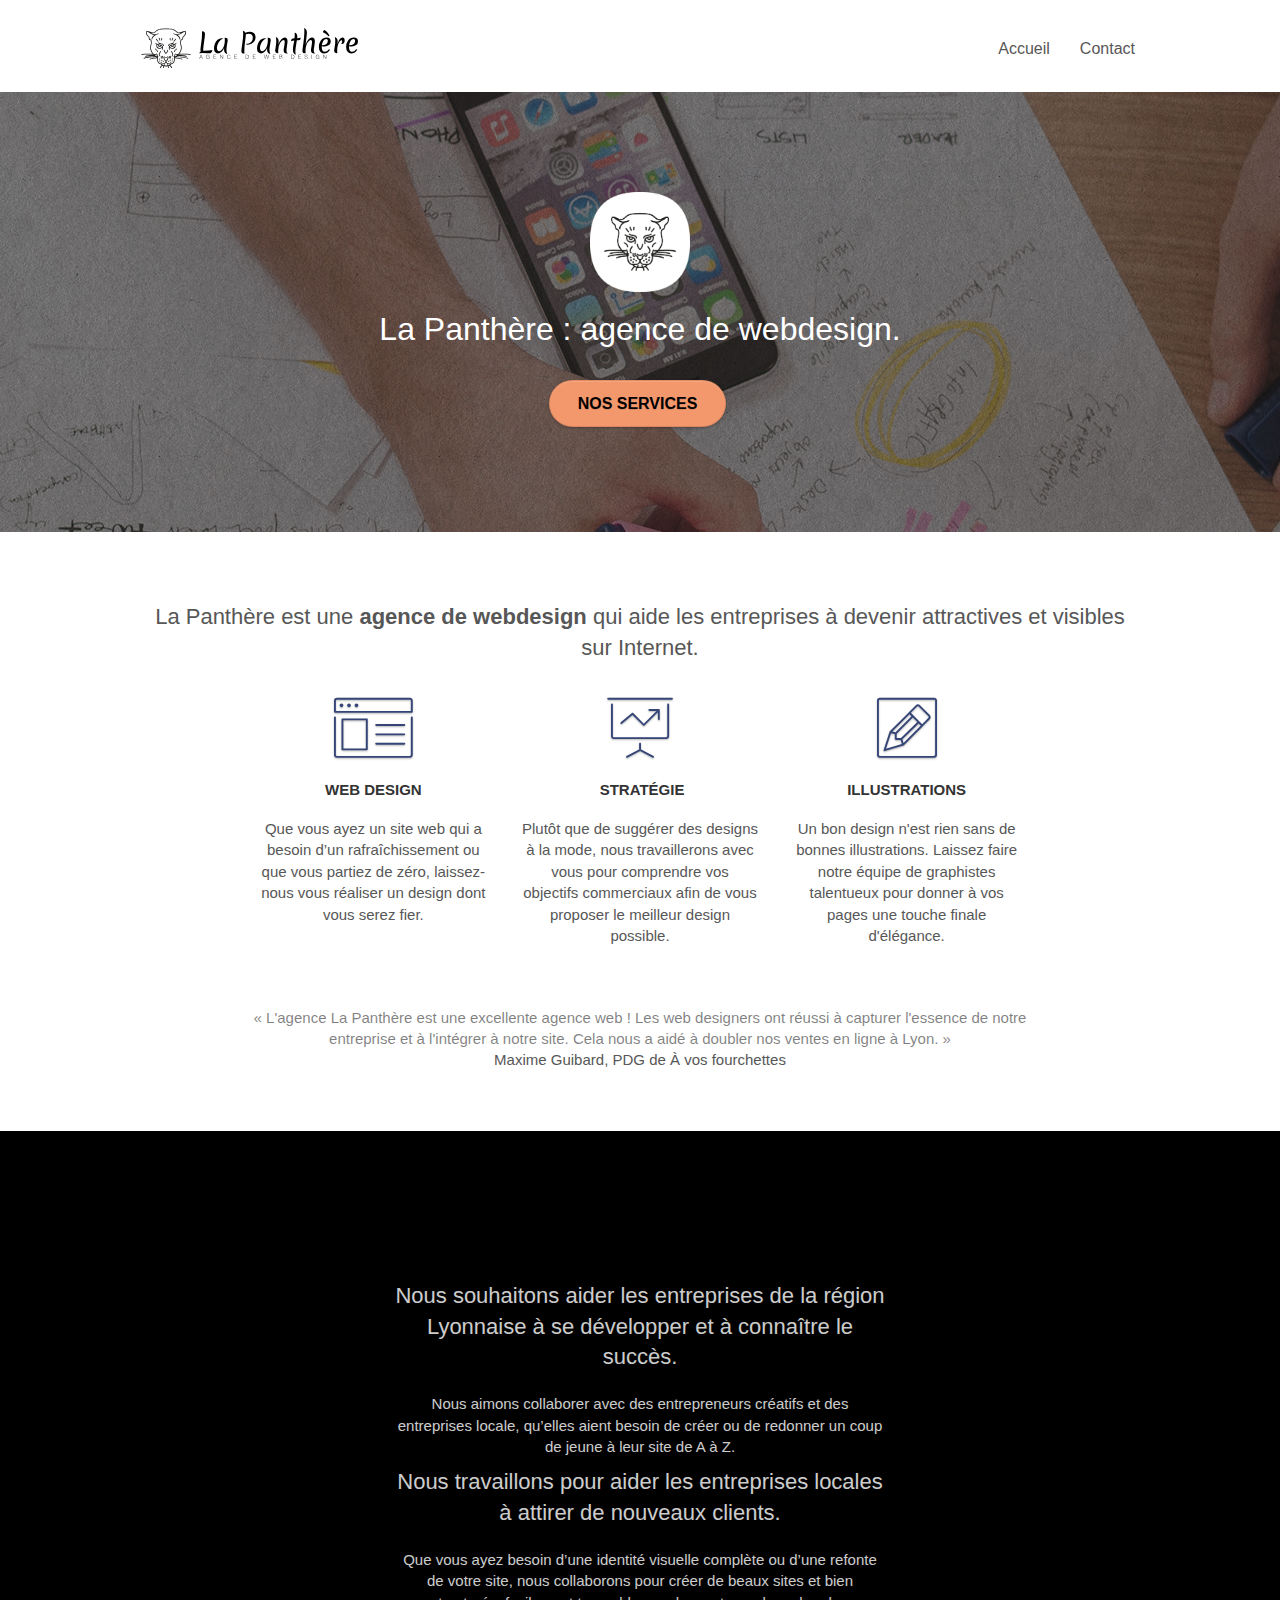
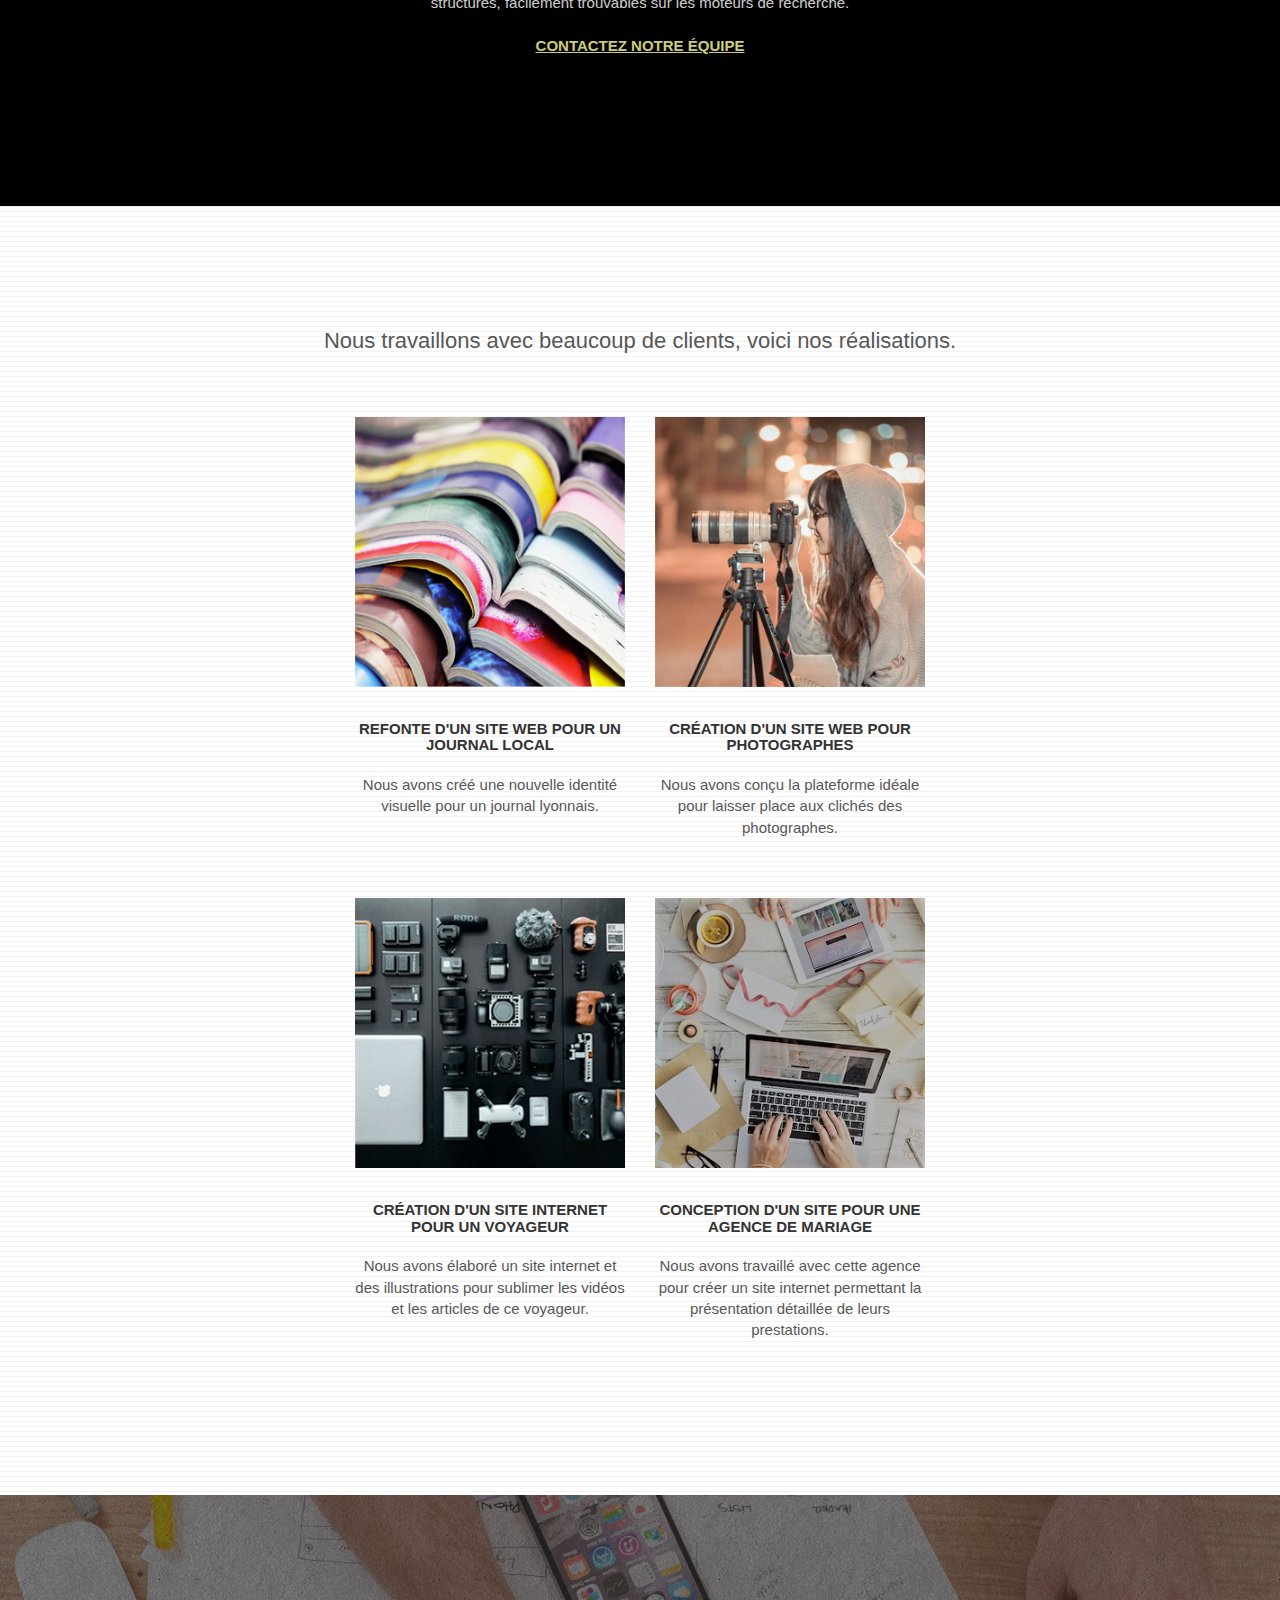
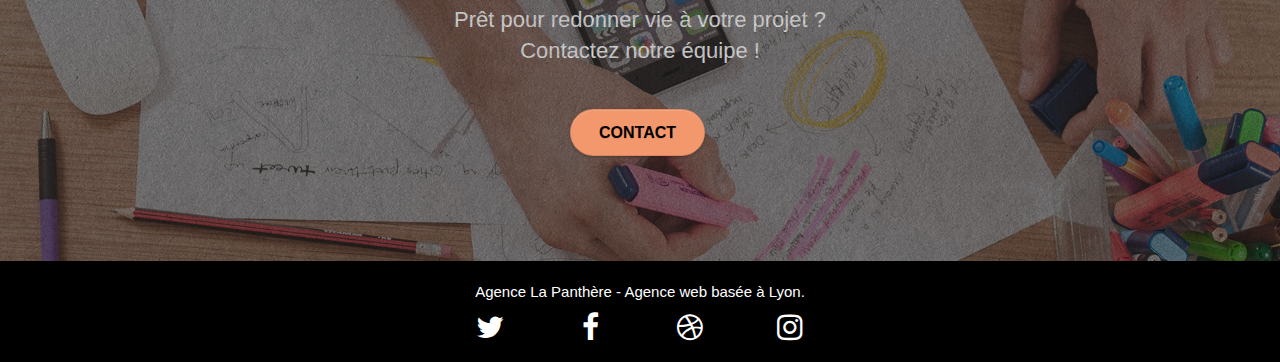
==== commit ab7ac6cc: "modification du site" ====
--- a/index.html
+++ b/index.html
@@ -1,5 +1,5 @@
 <!doctype html>
-<html lang="Default">
+<html lang="fr">
 <head>
     <meta charset="utf-8">
     <meta name="keywords" content="seo, google, site web, site internet, agence design paris, agence design, agence design,agence design,agence design,agence design,agence design,agence design,agence design,agence design">
@@ -31,266 +31,232 @@
 <!-- Principal conteneur -->
 <div class="page-container">
     
-<!-- bloc-0 -->
-<div class="bloc bgc-white l-bloc " id="bloc-0">
-	<div class="container bloc-sm">
-
-		<nav class="navbar row">
-			<div class="navbar-header">
-				<div class="keywords" style="color:#cccccc;font-size:1px;">Agence web à paris, stratégie web, web design, illustrations, design de site web, site web, web, internet, site internet, site</div>
-				<a class="navbar-brand" href="index.html"><img src="img/agence-la-panthere-monochrome.svg" alt="paris web design logo agence web meilleure agence" height="40" /></a>
-				<div class="keywords" style="color:#cccccc;font-size:1px;">Agence web à paris, stratégie web, web design, illustrations, design de site web, site web, web, internet, site internet, site</div>
-				<button id="nav-toggle" type="button" class="ui-navbar-toggle navbar-toggle" data-toggle="collapse" data-target=".navbar-1">
-					<span class="sr-only">Toggle navigation</span><span class="icon-bar"></span><span class="icon-bar"></span><span class="icon-bar"></span>
-				</button>
-			</div>
-			<div class="collapse navbar-collapse navbar-1 special-dropdown-nav">
-				<ul class="site-navigation nav navbar-nav">
-					<li>
-						<a href="index.html">Accueil</a>
-					</li>
-					<li>
-					</li>
-					<li>
-						<a href="page2.html">page2 &gt;</a>
-					</li>
-				</ul>
-			</div>
-		</nav>
-	</div>
-</div>
-<!-- bloc-0 END -->
-
-<!-- bloc-1-presentation -->
-<div class="bloc bgc-dark-slate-blue bg-banniere d-bloc bg-t-edge bloc-bg-texture texture-paper b-parallax" id="bloc-1-hero">
-	<div class="container bloc-lg">
-		<div class="row tight-width-whitespace">
-			<div class="col-sm-12">
-				<img src="img/logo.png" class="center-block image-resize-mode" width="100" alt="Agence La Panthère, agence web paris, création logo paris" />
-				<h1 class="text-center hero-bloc-text tc-white ">
-					Agence La Panthère
-				</h1>
-				<div class="text-center">
-					<a href="page2.html" class="btn btn-lg btn-clean btn-rd cta-hero btn-atomic-tangerine" id="cta-hero">Contact</a>
-				</div>
-			</div>
-		</div>
-	</div>
-</div>
-<!-- bloc-1-presentation END -->
-
-<!-- bloc-2-services -->
-<div class="bloc bgc-white l-bloc" id="bloc-2-services">
-	<div class="container bloc-md">
-		<div class="row">
-			<div class="col-sm-12 text-center">
-				<h2>L'agence La Panthère est une agence de web design qui aide les entreprises à devenir attractives et visibles sur Internet.</h2>
-			</div>
-		</div>
-		<div class="row voffset-lg med-width-whitespace">
-			<div class="col-sm-4">
-				<div class="text-center">
-					<span class="et-icon-browser sm-shadow icon-dark-slate-blue icons icon-lg"></span>
-				</div>
-				<h3 class="mg-md text-center">
-					Web design
-				</h3>
-				<p class="text-center ">
-					Que vous ayez un site web qui a besoin d&rsquo;un rafraîchissement ou que vous partiez de zéro, laissez-nous vous réaliser un design dont vous serez fier.
+<header>
+	<div class="bloc bgc-white l-bloc " id="bloc-0">
+		<div class="container bloc-sm">
+	
+			<nav class="navbar row">
+				<div class="navbar-header">
+					<a class="navbar-brand" href="index.html"><img src="img/agence-la-panthere-monochrome.svg" alt="logo de l'entreprise la panthere agence de webdesign" height="40"></a>
+					<button id="nav-toggle" type="button" class="ui-navbar-toggle navbar-toggle" data-toggle="collapse" data-target=".navbar-1">
+						<span class="sr-only">Toggle navigation</span><span class="icon-bar"></span><span class="icon-bar"></span><span class="icon-bar"></span>
+					</button>
+				</div>
+				<div class="collapse navbar-collapse navbar-1 special-dropdown-nav">
+					<ul class="site-navigation nav navbar-nav">
+						<li>
+							<a href="index.html">Accueil</a>
+						</li>
+						<li>
+						</li>
+						<li>
+							<a href="contact.html">Contact</a>
+						</li>
+					</ul>
+				</div>
+			</nav>
+		</div>
+	</div>
+</header>
+
+<main id="presentation">
+	<div class="bloc bgc-dark-slate-blue bg-banniere d-bloc bg-t-edge bloc-bg-texture texture-paper b-parallax" id="bloc-1-hero">
+		<div class="container bloc-lg">
+			<div class="row tight-width-whitespace">
+				<div class="col-sm-12">
+					<img src="img/logo.png" class="center-block image-resize-mode" width="100" alt="Agence La Panthère, agence web paris, création logo paris">
+					<h1 class="text-center hero-bloc-text tc-white ">
+						La Panthère : agence de webdesign.
+					</h1>
+					<div class="text-center">
+						<a href="contact.html" class="btn btn-lg btn-clean btn-rd cta-hero btn-atomic-tangerine" id="cta-hero">Nos Services</a>
+					</div>
+				</div>
+			</div>
+		</div>
+	</div>
+</main>
+
+<section id="services">
+	<div class="bloc bgc-white l-bloc" id="bloc-2-services">
+		<div class="container bloc-md">
+			<div class="row">
+				<div class="col-sm-12 text-center">
+					<h2>La Panthère est une <strong>agence de webdesign</strong> qui aide les entreprises à devenir attractives et visibles sur Internet.</h2>
+				</div>
+			</div>
+			<div class="row voffset-lg med-width-whitespace">
+				<div class="col-sm-4">
+					<div class="text-center">
+						<span class="et-icon-browser sm-shadow icon-dark-slate-blue icons icon-lg"></span>
+					</div>
+					<h3 class="mg-md text-center">
+						Web design
+					</h3>
+					<p class="text-center ">
+						Que vous ayez un site web qui a besoin d&rsquo;un rafraîchissement ou que vous partiez de zéro, laissez-nous vous réaliser un design dont vous serez fier.
+					</p>
+				</div>
+				<div class="col-sm-4">
+					<div class="text-center">
+						<span class="et-icon-presentation sm-shadow icon-dark-slate-blue icons icon-lg"></span>
+					</div>
+					<h3 class="mg-md text-center">
+						&nbsp;Stratégie
+					</h3>
+					<p class="text-center ">
+						Plutôt que de suggérer des designs à la mode, nous travaillerons avec vous pour comprendre vos objectifs commerciaux afin de vous proposer le meilleur design possible.<br>
+					</p>
+				</div>
+				<div class="col-sm-4">
+					<div class="text-center">
+						<span class="et-icon-edit sm-shadow icon-dark-slate-blue icons icon-lg"></span>
+					</div>
+					<h3 class="mg-md text-center">
+						Illustrations
+					</h3>
+					<p class="text-center ">
+						Un bon design n'est rien sans de bonnes illustrations. Laissez faire notre équipe de graphistes talentueux pour donner à vos pages une touche finale d'élégance.
+					</p>
+				</div>
+			</div>
+			<div class="citation">
+				<q>
+					L'agence La Panthère est une excellente agence web ! Les web designers ont réussi à capturer l'essence de notre entreprise et à l'intégrer à notre site. Cela nous a aidé à doubler nos ventes en ligne à Lyon.
+				</q>
+				<p>
+					Maxime Guibard, PDG de À vos fourchettes
 				</p>
 			</div>
-			<div class="col-sm-4">
-				<div class="text-center">
-					<span class="et-icon-presentation sm-shadow icon-dark-slate-blue icons icon-lg"></span>
-				</div>
-				<h3 class="mg-md text-center">
-					&nbsp;Stratégie
-				</h3>
-				<p class="text-center ">
-					Plutôt que de suggérer des designs à la mode, nous travaillerons avec vous pour comprendre vos objectifs commerciaux afin de vous proposer le meilleur design possible.<br>
-				</p>
-			</div>
-			<div class="col-sm-4">
-				<div class="text-center">
-					<span class="et-icon-edit sm-shadow icon-dark-slate-blue icons icon-lg"></span>
-				</div>
-				<h3 class="mg-md text-center">
-					Illustrations
-				</h3>
-				<p class="text-center ">
-					Un bon design n'est rien sans de bonnes illustrations. Laissez faire notre équipe de graphistes talentueux pour donner à vos pages une touche finale d'élégance.
-				</p>
-			</div>
-		</div>
-		<div class="row voffset-lg voffset">
-			<div class="col-xs-12 col-md-8 col-md-offset-2 text-center">
-				<img alt="agence web, agence web paris, web design paris, stratégie web" src="img/citation.png" />
-
-			</div>
-		</div>
-	</div>
-</div>
-<!-- bloc-2-services END -->
-
-<!-- bloc-3-what-i-do -->
-<div class="bloc tc-white bgc-atomic-tangerine bg-presentation d-bloc bloc-bg-texture texture-paper b-parallax" id="bloc-3-what-i-do">
-	<div class="container bloc-lg">
-		<div class="row tight-width-whitespace black-background">
-			<div class="col-sm-12">
+		</div>
+	</div>
+</section>
+
+<section id="nos-realisations">
+	<div class="bloc tc-white bgc-atomic-tangerine bg-presentation d-bloc bloc-bg-texture texture-paper b-parallax" id="bloc-3-what-i-do">
+		<div class="container bloc-lg">
+			<div class="row tight-width-whitespace black-background">
+				<div class="col-sm-12">
+					<h2 class="mg-md text-center tc-white">
+						Nous souhaitons aider les entreprises de la région Lyonnaise à se développer et à connaître le succès. <br>
+					</h2>
+					<p class="text-center white">
+						Nous aimons collaborer avec des entrepreneurs créatifs et des entreprises locale, qu’elles aient besoin de créer ou de redonner un coup de jeune à leur site de A à Z. 
+					</p>
+					<h2 class="mg-md text-center tc-white">
+						Nous travaillons pour aider les entreprises locales à attirer de nouveaux clients.
+					</h2> 
+					<p class="text-center white">
+						Que vous ayez besoin d’une identité visuelle complète ou d’une refonte de votre site, nous collaborons pour créer de beaux sites et bien structurés, facilement trouvables sur les moteurs de recherche. <br><br><a class="ltc-white bold-link" href="contact.html">Contactez notre équipe</a><br>
+					</p>
+				</div>
+			</div>
+		</div>
+	</div>
+</section>
+
+<article id="portfolio">
+	<div class="bloc bgc-white bg-lines-h2-bg bg-repeat l-bloc" id="bloc-4-portfolio">
+		<div class="container bloc-lg">
+			<div class="row">
+				<div class="col-sm-12 text-center">
+					<h2>Nous travaillons avec beaucoup de clients, voici nos réalisations.</h2>
+				</div>
+			</div>
+			<div class="row tight-width-whitespace portfolio-row">
+				<div class="col-sm-6">
+					<a href="#" data-lightbox="img/des-journaux-superposes-multicolores.jpg" data-gallery-id="gallery-1" data-caption="Refonte d'un site web pour un journal local" data-frame="snapshot-lb"><img src="img/des-journaux-superposes-multicolores.jpg" alt="image de la refonte d'un site web journal avec des journaux" class="img-responsive portfolio-thumb"></a>
+					<h3 class="mg-md text-center">
+						Refonte d'un site web pour un journal local
+					</h3>
+					<p class="text-center">
+						Nous avons créé une nouvelle identité visuelle pour un journal lyonnais.
+					</p>
+				</div>
+				<div class="col-sm-6">
+					<a href="#" data-lightbox="img/photographe-prenant-une-photo-nuit.jpg" data-gallery-id="gallery-1" data-caption="Création d'un site web pour photographes" data-frame="snapshot-lb"><img src="img/photographe-prenant-une-photo-nuit.jpg" class="img-responsive portfolio-thumb" alt="image de la création d'un site web pour photographes avec une photographes"></a>
+					<h3 class="mg-md text-center">
+						Création d'un site web pour photographes
+					</h3>
+					<p class="text-center">
+						Nous avons conçu la plateforme idéale pour laisser place aux clichés des photographes.
+					</p>
+				</div>
+			</div>
+			<div class="row tight-width-whitespace portfolio-row">
+				<div class="col-sm-6">
+					<a href="#" data-lightbox="img/accessoires-photos-disposes.jpg" data-gallery-id="gallery-1" data-caption="Création d'un site internet pour un voyageur" data-frame="snapshot-lb"><img src="img/accessoires-photos-disposes.jpg" class="img-responsive portfolio-thumb" alt="image de la création d'un site internet pour un voyageur avec accessoires-photos-disposes"></a>
+					<h3 class="mg-md text-center">
+						Création d'un site internet pour un voyageur
+					</h3>
+					<p class="text-center">
+						Nous avons élaboré un site internet et des illustrations pour sublimer les vidéos et les articles de ce voyageur.
+					</p>
+				</div>
+				<div class="col-sm-6">
+					<a href="#" data-lightbox="img/mains-tapant-sur-clavier-coworkeurs-dune-agence-mariage.jpg" data-gallery-id="gallery-1" data-caption="Conception d'un site pour une agence de mariage" data-frame="snapshot-lb"><img src="img/mains-tapant-sur-clavier-coworkeurs-dune-agence-mariage.jpg" class="img-responsive portfolio-thumb" alt="image de conception d'un site pour une agence de mariage avec mains-tapant-sur-clavier-coworkeurs-dune-agence-mariage"></a>
+					<h3 class="mg-md text-center">
+						Conception d'un site pour une agence de mariage
+					</h3>
+					<p class="text-center">
+						Nous avons travaillé avec cette agence pour créer un site internet permettant la présentation détaillée de leurs prestations.
+					</p>
+				</div>
+			</div>
+		</div>
+	</div>
+</article>
+
+<section id="banniere">
+	<div class="bloc bgc-dark-slate-blue bg-banniere d-bloc bloc-bg-texture texture-paper" id="bloc-5-cta">
+		<div class="container bloc-lg">
+			<div class="row">
 				<h2 class="mg-md text-center tc-white">
-					Nous souhaitons aider les entreprises de la région Lyonnaise à se développer et à connaître le succès. Nous travaillons pour aider les entreprises locales à attirer de nouveaux clients .<br>
+					Prêt pour redonner vie à votre projet ?<br>Contactez notre équipe !
 				</h2>
-				<p class="text-center white">
-					Nous aimons collaborer avec des entrepreneurs créatifs et des entreprises locale, qu’elles aient besoin de créer un site de A à Z ou de donner un coup de jeune à leur site. Que vous ayez besoin d’une identité visuelle complète ou d’une refonte de votre site, n’hésitez pas à nous contacter. Nous travaillerons ensemble pour créer des sites beau et bien structurés, qui seront facilement trouvable sur les moteurs de recherche. <br><br><a class="ltc-white bold-link" href="page2.html">Contactez notre équipe</a><br>
-				</p>
-			</div>
-		</div>
-	</div>
-</div>
-<!-- bloc-3-what-i-do END -->
-
-<!-- bloc-4-portfolio -->
-<div class="bloc bgc-white bg-lines-h2-bg bg-repeat l-bloc" id="bloc-4-portfolio">
-	<div class="container bloc-lg">
-		<div class="row">
-			<div class="col-sm-12 text-center">
-				<img alt="agence web, agence web paris, web design paris, stratégie web" src="img/title2.png" />
-			</div>
-		</div>
-		<div class="row tight-width-whitespace portfolio-row">
-			<div class="col-sm-6">
-				<a href="#" data-lightbox="img/1.jpg" data-gallery-id="gallery-1" data-caption="Refonte d'un site web pour un journal local" data-frame="snapshot-lb"><img src="img/1.jpg" alt="paris web design logo agence web meilleure agence et refonte site web journal" class="img-responsive portfolio-thumb" /></a>
-				<h3 class="mg-md text-center">
-					Refonte d'un site web pour un journal local
-				</h3>
-				<p class="text-center">
-					Nous avons créé une nouvelle identité visuelle pour un journal lyonnais.
-				</p>
-			</div>
-			<div class="col-sm-6">
-				<a href="#" data-lightbox="img/2.jpg" data-gallery-id="gallery-1" data-caption="Création d'un site web pour photographes" data-frame="snapshot-lb"><img src="img/2.jpg" class="img-responsive portfolio-thumb" alt="paris web design logo agence web meilleure agence, Création d'un site web pour photographes" /></a>
-				<h3 class="mg-md text-center">
-					Création d'un site web pour photographes
-				</h3>
-				<p class="text-center">
-					Nous avons conçu la plateforme idéale pour laisser place aux clichés des photographes.
-				</p>
-			</div>
-		</div>
-		<div class="row tight-width-whitespace portfolio-row">
-			<div class="col-sm-6">
-				<a href="#" data-lightbox="img/3.bmp" data-gallery-id="gallery-1" data-caption="Création d'un site internet pour un voyageur" data-frame="snapshot-lb"><img src="img/3.bmp" class="img-responsive portfolio-thumb" alt="paris web design logo agence web meilleure agence, Création d'un site web pour voyageur"/></a>
-				<h3 class="mg-md text-center">
-					Création d'un site internet pour un voyageur
-				</h3>
-				<p class="text-center">
-					Nous avons élaboré un site internet et des illustrations pour sublimer les vidéos et les articles de ce voyageur.
-				</p>
-			</div>
-			<div class="col-sm-6">
-				<a href="#" data-lightbox="img/4.bmp" data-gallery-id="gallery-1" data-caption="Conception d'un site pour une agence de mariage" data-frame="snapshot-lb"><img src="img/4.bmp" class="img-responsive portfolio-thumb" alt="paris web design logo agence web meilleure agence, Création d'un site web pour agence de mariage" /></a>
-				<h3 class="mg-md text-center">
-					Conception d'un site pour une agence de mariage
-				</h3>
-				<p class="text-center">
-					Nous avons travaillé avec cette agence pour créer un site internet permettant la présentation détaillée de leurs prestations.
-				</p>
-			</div>
-		</div>
-	</div>
-</div>
-<!-- bloc-4-portfolio END -->
-
-<!-- bloc-5-cta -->
-<div class="bloc bgc-dark-slate-blue bg-banniere d-bloc bloc-bg-texture texture-paper" id="bloc-5-cta">
-	<div class="container bloc-lg">
-		<div class="row">
-			<h2 class="mg-md text-center tc-white">
-				Prêt pour redonner vie à votre projet ?<br>Contactez notre équipe !
-			</h2>
-			<div class="col-sm-12 text-center">
-				<a href="page2.html" class="btn btn-atomic-tangerine btn-clean btn-rd btn-lg cta-hero">Contact</a>
-			</div>
-		</div>
-	</div>
-</div>
-<!-- bloc-5-cta END -->
-
-<!-- Footer - bloc-8 -->
-<div class="bloc bgc-atomic-tangerine d-bloc" id="bloc-8">
-	<div class="container bloc-sm">
-		<div class="row">
-			<div class="col-sm-12">
-				<p class="text-center white">
-					Agence La Panthère - Agence web basée à Lyon.<br>
-				</p>
-				<div class="row row-no-gutters social">
-					<div class="col-sm-3">
-						<div class="text-center">
-							<a class="social" href="index.html"><span class="fa fa-twitter icon-md"></span></a>
-						</div>
-					</div>
-					<div class="col-sm-3">
-						<div class="text-center">
-							<a class="social" href="index.html"><span class="fa fa-facebook icon-md"></span></a>
-						</div>
-					</div>
-					<div class="col-sm-3">
-						<div class="text-center">
-							<a class="social" href="index.html"><span class="fa fa-dribbble icon-md"></span></a>
-						</div>
-					</div>
-					<div class="col-sm-3">
-						<div class="text-center">
-							<a class="social" href="index.html"><span class="fa fa-instagram icon-md"></span></a>
-						</div>
-					</div>
-					<div class="keywords" style="color:#F3976C;">Agence web à paris, stratégie web, web design, illustrations, design de site web, site web, web, internet, site internet, site</div>
-				</div>
-				<div class="row">
-					<div class="col-sm-4">
-						Partenaires
-							<ul>
-								<li><a href="voiture.com">voiture.com</a></li>
-								<li><a href="pizza.com">pizza.com</a></li>
-								<li><a href="matoiture.com">matoiture.com</a></li>
-								<li><a href="immobilierseo.com">immobilierseo.com</a></li>
-							</ul>		
-					</div>
-					<div class="col-sm-4">
-						Annuaires liste 1
-						<ul>
-							<li><a href="annuaireagence.com">annuaireagence.com</a></li>
-							<li><a href="annuaireseo.com">annuaireseo.com</a></li>
-							<li><a href="annuairemarketing.com">annuairemarketing.com</a></li>
-							<li><a href="123seoture.com">123seo.com</a></li>
-							<li><a href="123site.com">123site.com</a></li>
-							<li><a href="annuairewordpress.com">annuairewordpress.com</a></li>
-							<li><a href="listeagence.com">listeagence.com</a></li>
-							<li><a href="meilleuresagencesparis.com">meilleuresagencesparis.com</a></li>
-							<li><a href="listeseo.com">listeseo.com</a></li>
-						</ul>
-					</div>
-					<div class="col-sm-4">
-						Annuaires liste 2
-						<ul>
-							<li><a href="betterseo.com">betterseo.com</a></li>
-							<li><a href="ameliorerseo.com">ameliorerseo.com</a></li>
-							<li><a href="seojuicelien.com">seojuicelien.com</a></li>
-							<li><a href="meilleursliens.com">meilleursliens.com</a></li>
-							<li><a href="liensagogo.com">liensagogo.com</a></li>
-							<li><a href="backlink.com">backlink.com</a></li>
-							<li><a href="linkjuiceannuaire.com">linkjuiceannuaire.com</a></li>
-							<li><a href="remontersurgoogle.com">remontersurgoogle.com</a></li>
-							<li><a href="vraiseofiable.com">vraiseofiable.com</a></li>
-						</ul>
-					</div>
-				</div>
-			</div>
-		</div>
-	</div>
-</div>
-<!-- Footer - bloc-8 END -->
+				<div class="col-sm-12 text-center">
+					<a href="contact.html" class="btn btn-atomic-tangerine btn-clean btn-rd btn-lg cta-hero">Contact</a>
+				</div>
+			</div>
+		</div>
+	</div>
+</section>
+
+<footer>
+	<div class="bloc bgc-atomic-tangerine d-bloc" id="bloc-8">
+		<div class="container bloc-sm">
+			<div class="row">
+				<div class="col-sm-12">
+					<p class="text-center white">
+						Agence La Panthère - Agence web basée à Lyon.<br>
+					</p>
+					<div class="row row-no-gutters social">
+						<div class="col-sm-3">
+							<div class="text-center">
+								<a class="social" href="index.html"><span class="fa fa-twitter icon-md"></span></a>
+							</div>
+						</div>
+						<div class="col-sm-3">
+							<div class="text-center">
+								<a class="social" href="index.html"><span class="fa fa-facebook icon-md"></span></a>
+							</div>
+						</div>
+						<div class="col-sm-3">
+							<div class="text-center">
+								<a class="social" href="index.html"><span class="fa fa-dribbble icon-md"></span></a>
+							</div>
+						</div>
+						<div class="col-sm-3">
+							<div class="text-center">
+								<a class="social" href="index.html"><span class="fa fa-instagram icon-md"></span></a>
+							</div>
+						</div>
+					</div>
+				</div>
+			</div>
+		</div>
+	</div>
+</footer>
 
 </div>
 <!-- Principal conteneur END -->
--- a/style.css
+++ b/style.css
@@ -133,7 +133,7 @@
 .d-bloc h5 a,
 .d-bloc h6 a,
 .d-bloc p a {
-    color: rgba(255, 255, 255, .6);
+    color: #fff;
 }
 
 .d-bloc .a-btn:hover,
@@ -196,6 +196,20 @@
 .d-bloc .panel,
 .l-bloc {
     color: rgba(0, 0, 0, .5);
+}
+
+.citation {
+    display: flex;
+    align-items: center;
+    flex-direction: column;
+    margin: auto;
+    width: 80%;
+    margin-top: 5%;
+}
+
+.citation>q {
+    text-align: center;
+    font-size: 15px;
 }
 
 .d-bloc .panel button:hover,
@@ -534,6 +548,8 @@
     position: relative;
     display: block;
     text-align: center;
+    display: flex;
+    justify-content: center;
 }
 
 a[data-lightbox]:hover::before {
@@ -677,12 +693,16 @@
 }
 
 p {
-    font-size: 11px;
+    font-size: 15px;
 }
 
 .tight-width-whitespace {
     max-width: 600px;
     margin: auto auto auto auto;
+}
+
+.col-sm-12 p {
+    color: #FFFF9B;
 }
 
 .h1 {
@@ -701,7 +721,10 @@
 
 .social {
     max-width: 400px;
+    width: 80%;
     margin: auto auto auto auto;
+    display: flex;
+    justify-content: space-around;
 }
 
 h2 {
@@ -736,7 +759,8 @@
 }
 
 .white {
-    color: #FFFFFF!important;
+    color: #FFF!important;
+    
 }
 
 .portfolio-thumb {
@@ -753,7 +777,8 @@
 }
 
 .black-background {
-    background-color: rgba(165, 147, 99, 0.7);
+    background-color:#000;
+    opacity: .8;
     padding: 40px 40px 40px 40px;
 }
 
@@ -771,16 +796,16 @@
 }
 
 .bgc-atomic-tangerine {
-    background-color: #F3976C;
+    background-color: #000;
 }
 
 .tc-white {
-    color: #F3976C!important;
+    color: #FFF!important;
 }
 
 .btn-atomic-tangerine {
     background: #F3976C;
-    color: #FFFFFF!important;
+    color: #000!important;
 }
 
 .btn-atomic-tangerine:hover {
@@ -789,7 +814,8 @@
 }
 
 .ltc-white {
-    color: #FFFFFF!important;
+    color: #FFFF9B!important;
+    text-transform: uppercase;
 }
 
 .ltc-white:hover {
@@ -822,7 +848,7 @@
 }
 
 .bg-presentation {
-    background-image: url("img/image-de-presentation.bmp");
+    background-image: url("img/main-qui-ecrit-sur-postite.jpg");
 }
 
 @media (max-width: 1024px) {
@@ -848,17 +874,6 @@
     }
 }
 
-@media only screen and (min-device-width: 768px) and (max-device-width: 1024px) and (orientation: landscape) {
-    .b-parallax {
-        background-attachment: scroll;
-    }
-}
-
-@media only screen and (min-device-width: 1024px) and (max-device-width: 1366px) and (-webkit-min-device-pixel-ratio: 1.5) {
-    .b-parallax {
-        background-attachment: scroll;
-    }
-}
 
 @media (max-width: 991px) {
     .container {
@@ -872,10 +887,7 @@
         overflow-x: hidden;
         position: relative;
     }
-    .bloc {
-        padding-left: constant(safe-area-inset-left);
-        padding-right: constant(safe-area-inset-right);
-    }
+
     .bloc-group,
     .bloc-group .bloc {
         display: block;
@@ -884,8 +896,6 @@
     .bloc-fill-screen .fill-bloc-top-edge,
     .bloc-fill-screen .fill-bloc-bottom-edge {
         padding: 0 20px;
-        padding-left: constant(safe-area-inset-left);
-        padding-right: constant(safe-area-inset-right);
     }
 }
 
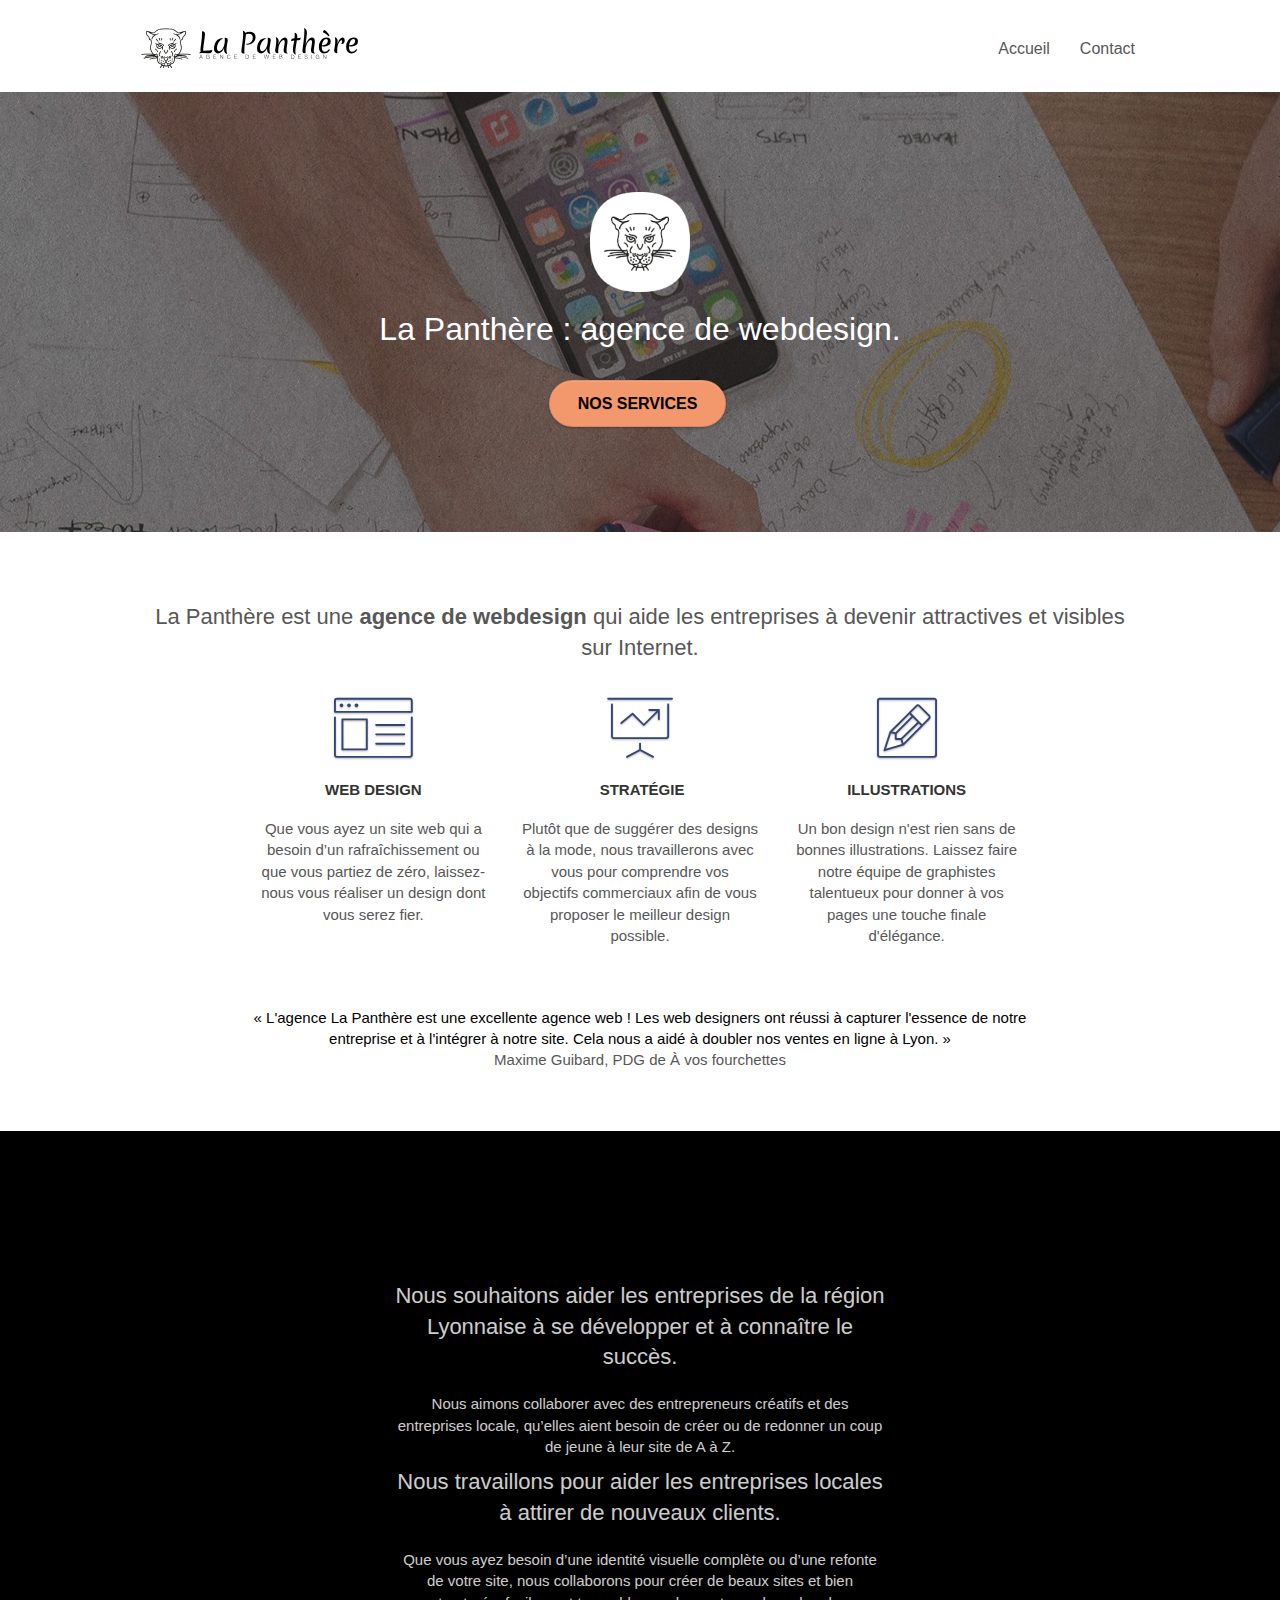
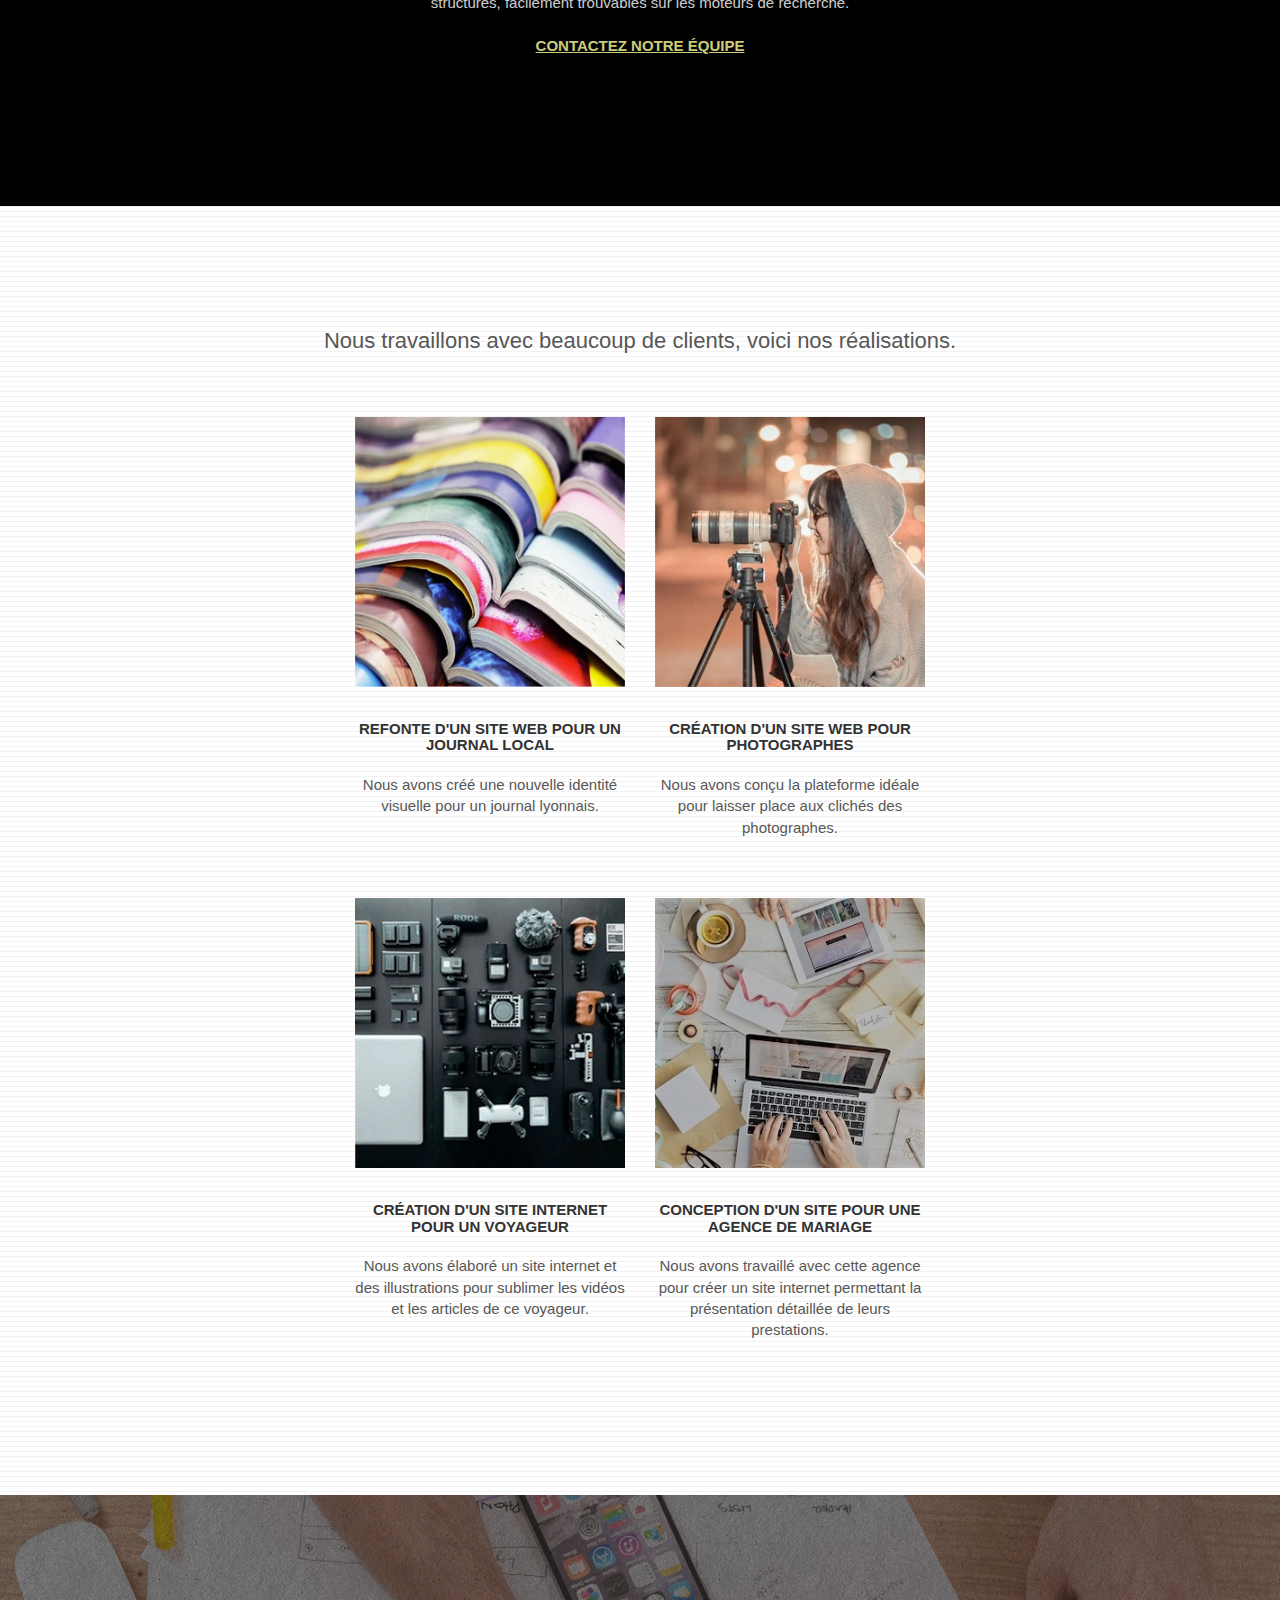
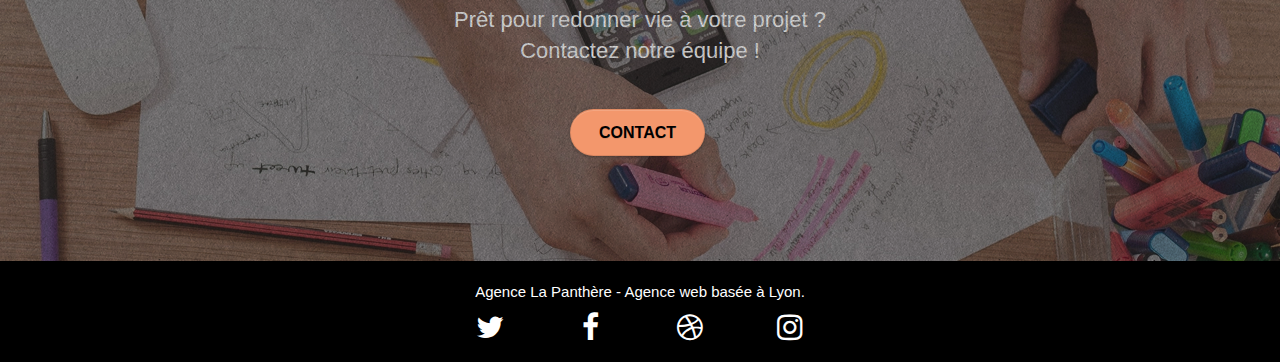
==== commit 8f34acfa: "modification du site-opti" ====
--- a/index.html
+++ b/index.html
@@ -165,7 +165,7 @@
 			</div>
 			<div class="row tight-width-whitespace portfolio-row">
 				<div class="col-sm-6">
-					<a href="#" data-lightbox="img/des-journaux-superposes-multicolores.jpg" data-gallery-id="gallery-1" data-caption="Refonte d'un site web pour un journal local" data-frame="snapshot-lb"><img src="img/des-journaux-superposes-multicolores.jpg" alt="image de la refonte d'un site web journal avec des journaux" class="img-responsive portfolio-thumb"></a>
+					<a href="#" data-lightbox="img/des-journaux-superposes-multicolores.jpg" data-gallery-id="gallery-1" data-caption="Refonte d'un site web pour un journal local" data-frame="snapshot-lb"><img src="img/des-journaux-superposes-multicolores.webp" alt="journal avec des journaux" class="img-responsive portfolio-thumb"></a>
 					<h3 class="mg-md text-center">
 						Refonte d'un site web pour un journal local
 					</h3>
@@ -174,7 +174,7 @@
 					</p>
 				</div>
 				<div class="col-sm-6">
-					<a href="#" data-lightbox="img/photographe-prenant-une-photo-nuit.jpg" data-gallery-id="gallery-1" data-caption="Création d'un site web pour photographes" data-frame="snapshot-lb"><img src="img/photographe-prenant-une-photo-nuit.jpg" class="img-responsive portfolio-thumb" alt="image de la création d'un site web pour photographes avec une photographes"></a>
+					<a href="#" data-lightbox="img/photographe-prenant-une-photo-nuit.jpg" data-gallery-id="gallery-1" data-caption="Création d'un site web pour photographes" data-frame="snapshot-lb"><img src="img/photographe-prenant-une-photo-nuit.webp" class="img-responsive portfolio-thumb" alt="photographie de nuit avec une photographe en action"></a>
 					<h3 class="mg-md text-center">
 						Création d'un site web pour photographes
 					</h3>
@@ -185,7 +185,7 @@
 			</div>
 			<div class="row tight-width-whitespace portfolio-row">
 				<div class="col-sm-6">
-					<a href="#" data-lightbox="img/accessoires-photos-disposes.jpg" data-gallery-id="gallery-1" data-caption="Création d'un site internet pour un voyageur" data-frame="snapshot-lb"><img src="img/accessoires-photos-disposes.jpg" class="img-responsive portfolio-thumb" alt="image de la création d'un site internet pour un voyageur avec accessoires-photos-disposes"></a>
+					<a href="#" data-lightbox="img/accessoires-photos-disposes.jpg" data-gallery-id="gallery-1" data-caption="Création d'un site internet pour un voyageur" data-frame="snapshot-lb"><img src="img/accessoires-photos-disposes.webp" class="img-responsive portfolio-thumb" alt="accessoires-photos-disposes en ordre"></a>
 					<h3 class="mg-md text-center">
 						Création d'un site internet pour un voyageur
 					</h3>
@@ -194,7 +194,7 @@
 					</p>
 				</div>
 				<div class="col-sm-6">
-					<a href="#" data-lightbox="img/mains-tapant-sur-clavier-coworkeurs-dune-agence-mariage.jpg" data-gallery-id="gallery-1" data-caption="Conception d'un site pour une agence de mariage" data-frame="snapshot-lb"><img src="img/mains-tapant-sur-clavier-coworkeurs-dune-agence-mariage.jpg" class="img-responsive portfolio-thumb" alt="image de conception d'un site pour une agence de mariage avec mains-tapant-sur-clavier-coworkeurs-dune-agence-mariage"></a>
+					<a href="#" data-lightbox="img/mains-tapant-sur-clavier-coworkeurs-dune-agence-mariage.jpg" data-gallery-id="gallery-1" data-caption="Conception d'un site pour une agence de mariage" data-frame="snapshot-lb"><img src="img/mains-tapant-sur-clavier-coworkeurs-dune-agence-mariage.webp" class="img-responsive portfolio-thumb" alt="mains-tapant-sur-clavier-coworkeurs-dune-agence-mariage"></a>
 					<h3 class="mg-md text-center">
 						Conception d'un site pour une agence de mariage
 					</h3>
@@ -233,22 +233,22 @@
 					<div class="row row-no-gutters social">
 						<div class="col-sm-3">
 							<div class="text-center">
-								<a class="social" href="index.html"><span class="fa fa-twitter icon-md"></span></a>
-							</div>
-						</div>
-						<div class="col-sm-3">
-							<div class="text-center">
-								<a class="social" href="index.html"><span class="fa fa-facebook icon-md"></span></a>
-							</div>
-						</div>
-						<div class="col-sm-3">
-							<div class="text-center">
-								<a class="social" href="index.html"><span class="fa fa-dribbble icon-md"></span></a>
-							</div>
-						</div>
-						<div class="col-sm-3">
-							<div class="text-center">
-								<a class="social" href="index.html"><span class="fa fa-instagram icon-md"></span></a>
+								<a class="social" href="index.html" aria-label="lien vers notre page twitter"><span class="fa fa-twitter icon-md"></span></a>
+							</div>
+						</div>
+						<div class="col-sm-3">
+							<div class="text-center">
+								<a class="social" href="index.html" aria-label="lien vers notre page facebook"><span class="fa fa-facebook icon-md"></span></a>
+							</div>
+						</div>
+						<div class="col-sm-3">
+							<div class="text-center">
+								<a class="social" href="index.html" aria-label="lien vers notre page dribbble"><span class="fa fa-dribbble icon-md"></span></a>
+							</div>
+						</div>
+						<div class="col-sm-3">
+							<div class="text-center">
+								<a class="social" href="index.html" aria-label="lien vers notre page instagram"><span class="fa fa-instagram icon-md"></span></a>
 							</div>
 						</div>
 					</div>
--- a/style.css
+++ b/style.css
@@ -210,6 +210,7 @@
 .citation>q {
     text-align: center;
     font-size: 15px;
+    color: #000;
 }
 
 .d-bloc .panel button:hover,
@@ -844,11 +845,11 @@
 }
 
 .bg-banniere {
-    background-image: url("img/agence-la-panthere.jpg");
+    background-image: url("img/agence-la-panthere.webp");
 }
 
 .bg-presentation {
-    background-image: url("img/main-qui-ecrit-sur-postite.jpg");
+    background-image: url("img/main-qui-ecrit-sur-postite.webp");
 }
 
 @media (max-width: 1024px) {
